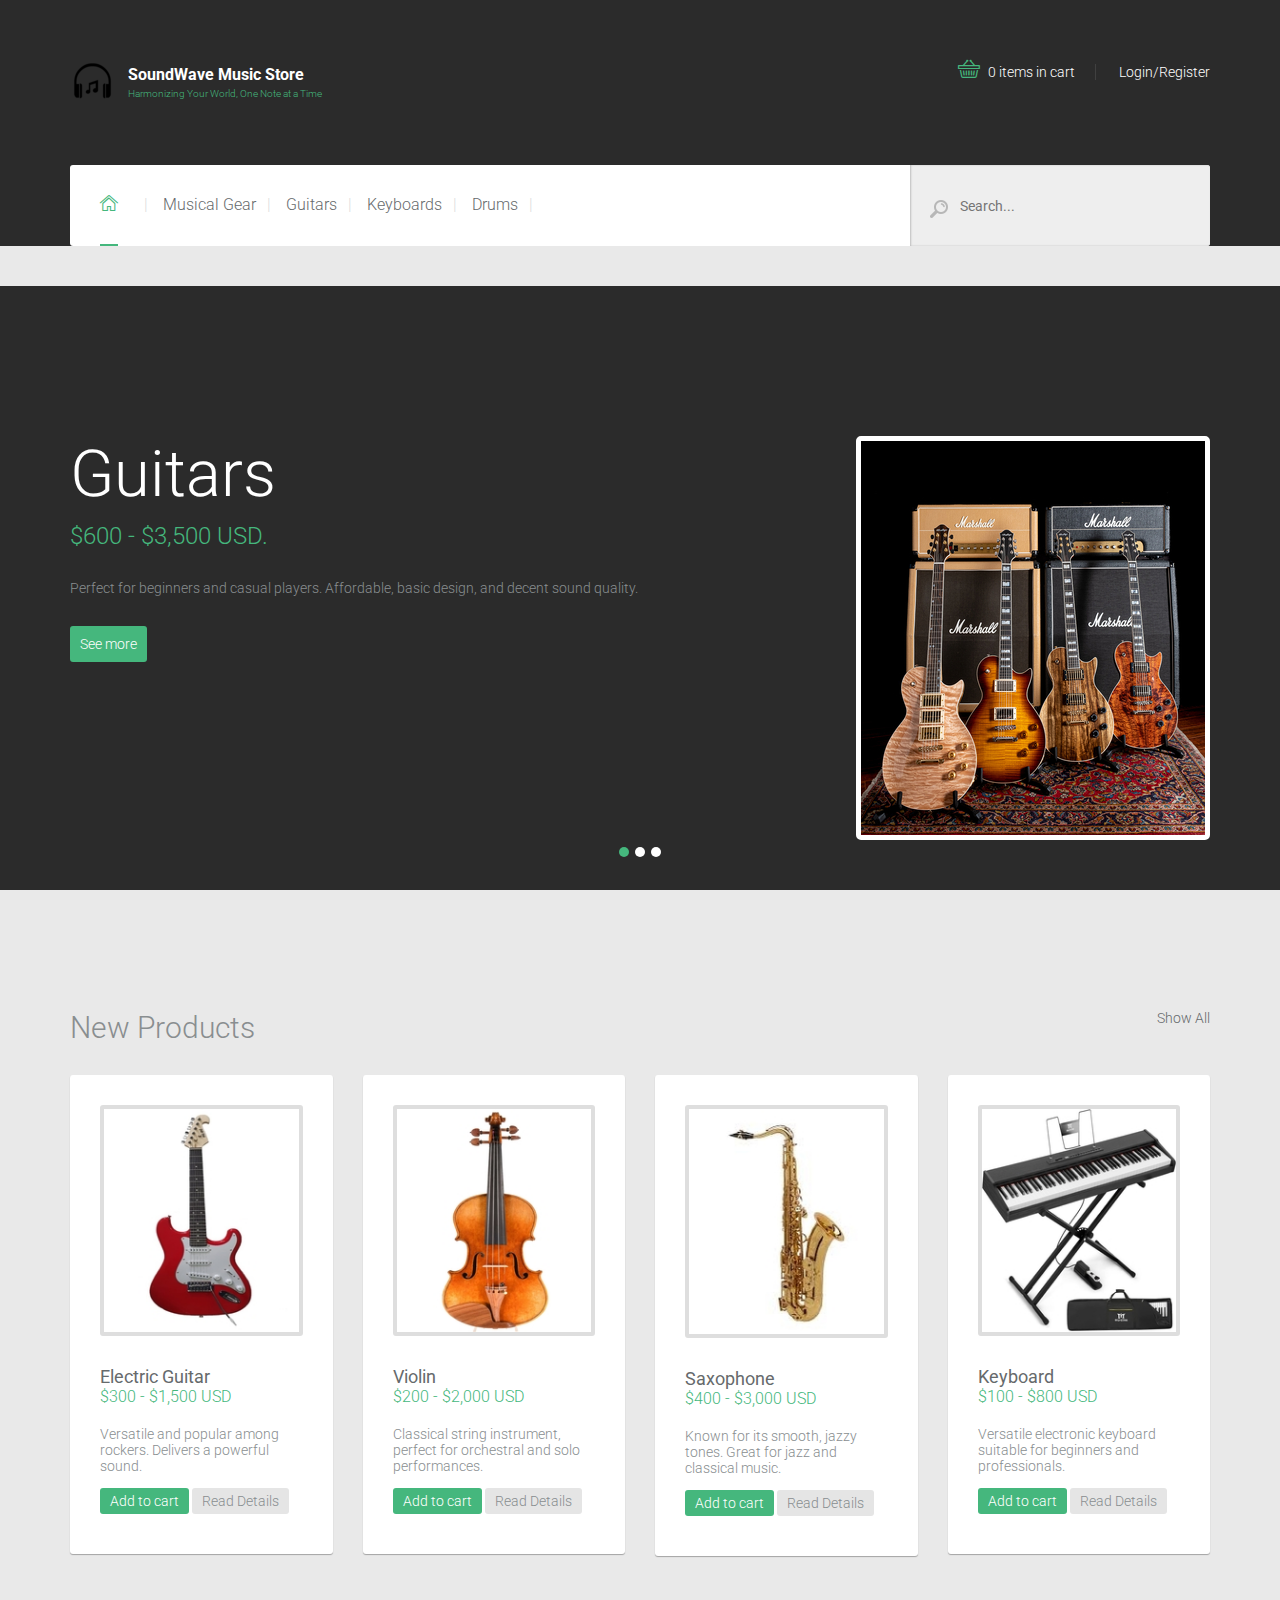
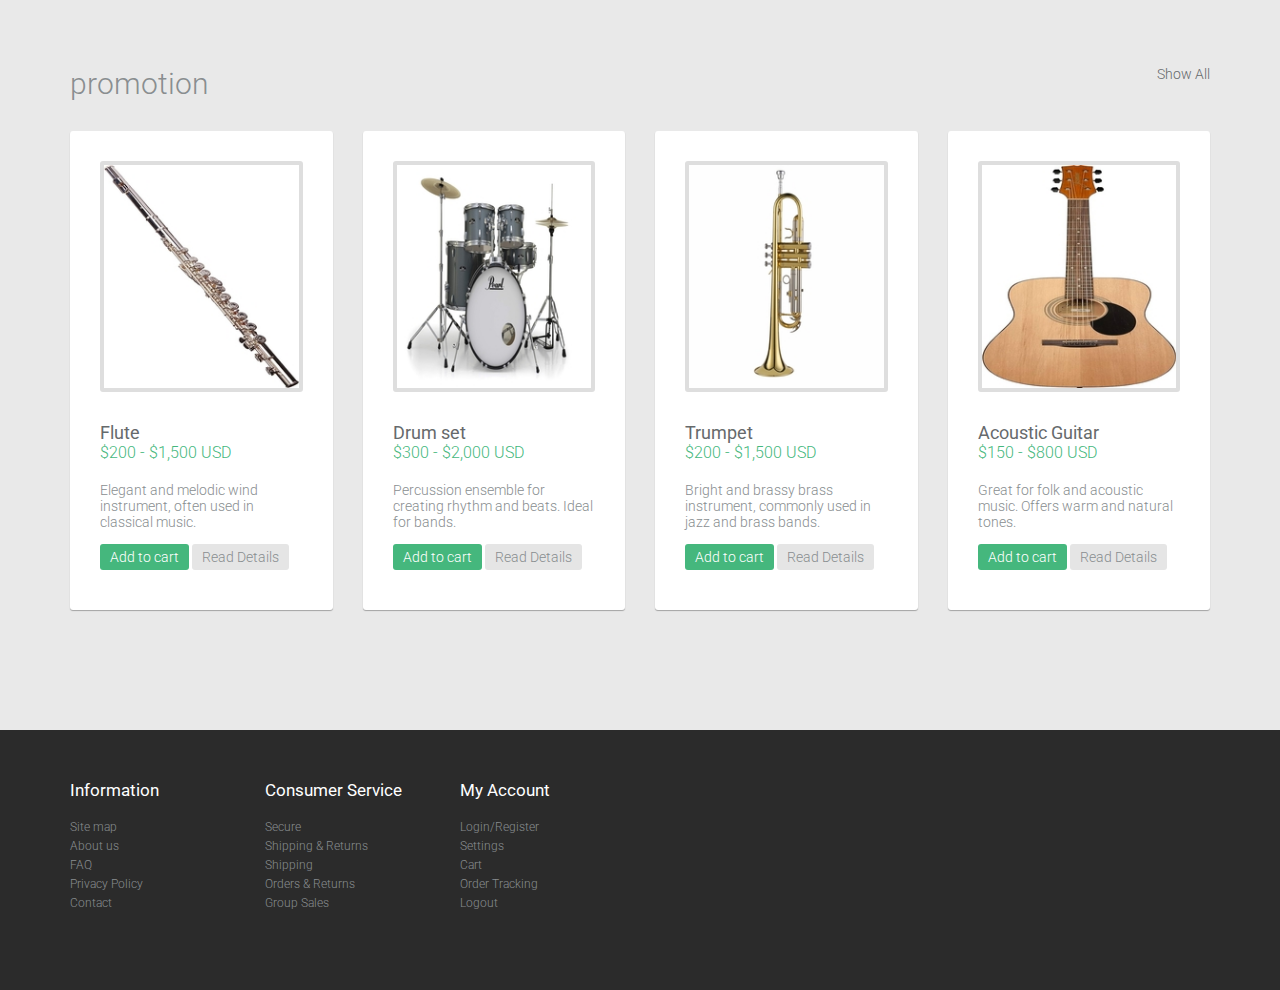
==== index.html @ 0925f3f9 "se agrega el proyecto de la universidad" ====
<!DOCTYPE html>
<html lang="en">
	<head>
		<meta charset="UTF-8">
		<meta http-equiv="X-UA-Compatible" content="IE=edge">
		<meta name="viewport" content="width=device-width, initial-scale=1.0,maximum-scale=1">
		
		<title>SoundWave Music Store | Home</title>

		<!-- Loading third party fonts -->
		<link href="http://fonts.googleapis.com/css?family=Roboto:100,300,400,700|" rel="stylesheet" type="text/css">
		<link href="fonts/font-awesome.min.css" rel="stylesheet" type="text/css">
		<link href="fonts/lineo-icon/style.css" rel="stylesheet" type="text/css">

		<!-- Loading main css file -->
		<link rel="stylesheet" href="style.css">
		
		<!--[if lt IE 9]>
		<script src="js/ie-support/html5.js"></script>
		<script src="js/ie-support/respond.js"></script>
		<![endif]-->

	</head>


	<body class="slider-collapse">
		
		<div id="site-content">
			<div class="site-header">
				<div class="container">
					<a href="index.html" id="branding">
						<img src="images/logo.png" alt="" class="logo">
						<div class="logo-text">
							<h1 class="site-title">SoundWave Music Store</h1>
							<small class="site-description">Harmonizing Your World, One Note at a Time</small>
						</div>
					</a> <!-- #branding -->

					<div class="right-section pull-right">
						<a href="cart.html" class="cart"><i class="icon-cart"></i> 0 items in cart</a>
						<a href="#" class="login-button">Login/Register</a>
					</div> <!-- .right-section -->

					<div class="main-navigation">
						<button class="toggle-menu"><i class="fa fa-bars"></i></button>
						<ul class="menu">
							<li class="menu-item home current-menu-item"><a href="index.html"><i class="icon-home"></i></a></li>
							<li class="menu-item"><a href="Musical_Gear.html">Musical Gear</a></li>
							<li class="menu-item"><a href="Guitars.html">Guitars</a></li>
							<li class="menu-item"><a href="Keyboards.html">Keyboards</a></li>
							<li class="menu-item"><a href="Drum.html">Drums</a></li>

						</ul> <!-- .menu -->
						<div class="search-form">
							<label><img src="images/icon-search.png"></label>
							<input type="text" placeholder="Search...">
						</div> <!-- .search-form -->

						<div class="mobile-navigation"></div> <!-- .mobile-navigation -->
					</div> <!-- .main-navigation -->
				</div> <!-- .container -->
			</div> <!-- .site-header -->

			<div class="home-slider">
				<ul class="slides">
					<li data-bg-image="dummy/slide-1.jpg">
						<div class="container">
							<div class="slide-content">
								<h2 class="slide-title">Guitars</h2>
								<small class="slide-subtitle">$600 - $3,500 USD.</small>
								
								<p>Perfect for beginners and casual players. Affordable, basic design, and decent sound quality.</p>
								
								<a href="Guitars.html" class="button">See more</a>
							</div>

							<img src="dummy/game-cover-1.jpg" class="slide-image">
						</div>
					</li>
					<li data-bg-image="dummy/slide-2.jpg">
						<div class="container">
							<div class="slide-content">
								<h2 class="slide-title">Keyboards / Pianos</h2>
								<small class="slide-subtitle">$450 - $3,500 USD.</small>
								
								<p>Space-efficient upright piano with a traditional, rich sound. Suitable for smaller spaces and ideal for both practice and performance.</p>
								
								<a href="Keyboards.html" class="button">See more</a>
							</div>

							<img src="dummy/game-cover-2.jpg" class="slide-image">
						</div>
					</li>
					<li data-bg-image="dummy/slide-3.jpg">
						<div class="container">
							<div class="slide-content">
								<h2 class="slide-title">Drums</h2>
								<small class="slide-subtitle">$450 - $6,000 USD.</small>
								
								<p>An entry-level drum kit designed for new drummers. It includes essential components for learning and practicing, making it an affordable choice for beginners.</p>
								
								<a href="Drum.html" class="button">See more</a>
							</div>

							<img src="dummy/game-cover-3.jpg" class="slide-image">
						</div>
					</li>
				</ul> <!-- .slides -->
			</div> 
			<!-- .home-slider -->

			<main class="main-content">
				<div class="container">
					<div class="page">
						<section>
							<header>
								<h2 class="section-title">New Products</h2>
								<a href="#" class="all">Show All</a>
							</header>

							<div class="product-list">
								<div class="product">
									<div class="inner-product">
										<div class="figure-image">
											<a href=""><img src="dummy/game-1.jpg" alt="Game 1"></a>
										</div>
										<h3 class="product-title"><a href="#">Electric Guitar</a></h3>
										<small class="price">$300 - $1,500 USD</small>
										<p>Versatile and popular among rockers. Delivers a powerful sound.</p>
										<a href="cart.html" class="button">Add to cart</a>
										<a href="#" class="button muted">Read Details</a>
									</div>
								</div> <!-- .product -->

								<div class="product">
									<div class="inner-product">
										<div class="figure-image">
											<a href=""><img src="dummy/game-2.jpg" alt="Game 2"></a>
										</div>
										<h3 class="product-title"><a href="#">Violin</a></h3>
										<small class="price">$200 - $2,000 USD</small>
										<p>Classical string instrument, perfect for orchestral and solo performances.</p>
										<a href="cart.html" class="button">Add to cart</a>
										<a href="#" class="button muted">Read Details</a>
									</div>
								</div> <!-- .product -->

								<div class="product">
									<div class="inner-product">
										<div class="figure-image">
											<a href=""><img src="dummy/game-3.jpg" alt="Game 3"></a>
										</div>
										<h3 class="product-title"><a href="#">Saxophone</a></h3>
										<small class="price">$400 - $3,000 USD</small>
										<p>Known for its smooth, jazzy tones. Great for jazz and classical music.</p>
										<a href="cart.html" class="button">Add to cart</a>
										<a href="#" class="button muted">Read Details</a>
									</div>
								</div> <!-- .product -->

								<div class="product">
									<div class="inner-product">
										<div class="figure-image">
											<a href=""><img src="dummy/game-4.jpg" alt="Game 4"></a>
										</div>
										<h3 class="product-title"><a href="#">Keyboard</a></h3>
										<small class="price">$100 - $800 USD</small>
										<p>Versatile electronic keyboard suitable for beginners and professionals.</p>
										<a href="cart.html" class="button">Add to cart</a>
										<a href="#" class="button muted">Read Details</a>
									</div>
								</div> <!-- .product -->

							</div> <!-- .product-list -->

						</section>

						<section>
							<header>
								<h2 class="section-title">promotion</h2>
								<a href="#" class="all">Show All</a>
							</header>

							<div class="product-list">
								
								<div class="product">
									<div class="inner-product">
										<div class="figure-image">
											<a href=""><img src="dummy/game-5.jpg" alt="Game 1"></a>
										</div>
										<h3 class="product-title"><a href="#">Flute</a></h3>
										<small class="price">$200 - $1,500 USD</small>
										<p>Elegant and melodic wind instrument, often used in classical music.</p>
										<a href="cart.html" class="button">Add to cart</a>
										<a href="#" class="button muted">Read Details</a>
									</div>
								</div> <!-- .product -->
								
								
								<div class="product">
									<div class="inner-product">
										<div class="figure-image">
											<a href=""><img src="dummy/game-6.jpg" alt="Game 2"></a>
										</div>
										<h3 class="product-title"><a href="#">Drum set</a></h3>
										<small class="price">$300 - $2,000 USD</small>
										<p>Percussion ensemble for creating rhythm and beats. Ideal for bands.</p>
										<a href="cart.html" class="button">Add to cart</a>
										<a href="#" class="button muted">Read Details</a>
									</div>
								</div> <!-- .product -->
								
								
								<div class="product">
									<div class="inner-product">
										<div class="figure-image">
											<a href=""><img src="dummy/game-7.jpg" alt="Game 3"></a>
										</div>
										<h3 class="product-title"><a href="#">Trumpet</a></h3>
										<small class="price">$200 - $1,500 USD</small>
										<p>Bright and brassy brass instrument, commonly used in jazz and brass bands.</p>
										<a href="cart.html" class="button">Add to cart</a>
										<a href="#" class="button muted">Read Details</a>
									</div>
								</div> <!-- .product -->
								
								
								<div class="product">
									<div class="inner-product">
										<div class="figure-image">
											<a href=""><img src="dummy/game-8.jpg" alt="Game 4"></a>
										</div>
										<h3 class="product-title"><a href="#">Acoustic Guitar</a></h3>
										<small class="price">$150 - $800 USD</small>
										<p>Great for folk and acoustic music. Offers warm and natural tones.</p>
										<a href="cart.html" class="button">Add to cart</a>
										<a href="#" class="button muted">Read Details</a>
									</div>
								</div> <!-- .product -->
								
							</div> <!-- .product-list -->

						</section>
					</div>
				</div> <!-- .container -->
			</main> <!-- .main-content -->

			<div class="site-footer">
				<div class="container">
					<div class="row">
						<div class="col-md-2">
							<div class="widget">
								<h3 class="widget-title">Information</h3>
								<ul class="no-bullet">
									<li><a href="#">Site map</a></li>
									<li><a href="#">About us</a></li>
									<li><a href="#">FAQ</a></li>
									<li><a href="#">Privacy Policy</a></li>
									<li><a href="#">Contact</a></li>
								</ul>
							</div> <!-- .widget -->
						</div> <!-- column -->
						<div class="col-md-2">
							<div class="widget">
								<h3 class="widget-title">Consumer Service</h3>
								<ul class="no-bullet">
									<li><a href="#">Secure</a></li>
									<li><a href="#">Shipping &amp; Returns</a></li>
									<li><a href="#">Shipping</a></li>
									<li><a href="#">Orders &amp; Returns</a></li>
									<li><a href="#">Group Sales</a></li>
								</ul>
							</div> <!-- .widget -->
						</div> <!-- column -->
						<div class="col-md-2">
							<div class="widget">
								<h3 class="widget-title">My Account</h3>
								<ul class="no-bullet">
									<li><a href="#">Login/Register</a></li>
									<li><a href="#">Settings</a></li>
									<li><a href="#">Cart</a></li>
									<li><a href="#">Order Tracking</a></li>
									<li><a href="#">Logout</a></li>
								</ul>
							</div> <!-- .widget -->
						</div> <!-- column -->
					</div><!-- .row -->


		<div class="overlay"></div>

		<div class="auth-popup popup">
			<a href="#" class="close"><i class="fa fa-times"></i></a>
			<div class="row">
				<div class="col-md-6">
					<h2 class="section-title">Login</h2>
					<form action="#">
						<input type="text" placeholder="Username...">
						<input type="password" placeholder="Password...">
						<input type="submit" value="Login">
					</form>
				</div> <!-- .column -->
				<div class="col-md-6">
					<h2 class="section-title">Create an account</h2>
					<form action="#">
						<input type="text" placeholder="Username...">
						<input type="text" placeholder="Email address...">
						<input type="submit" value="register">
					</form>
				</div> <!-- .column -->
			</div> <!-- .row -->
		</div> <!-- .auth-popup -->

		<script src="js/jquery-1.11.1.min.js"></script>
		<script src="js/plugins.js"></script>
		<script src="js/app.js"></script>
		
	</body>

</html>
---- fonts/lineo-icon/style.css ----
@font-face {
	font-family: 'icomoon';
	src:url('fonts/icomoon.eot?-vfo8zz');
	src:url('fonts/icomoon.eot?#iefix-vfo8zz') format('embedded-opentype'),
		url('fonts/icomoon.woff?-vfo8zz') format('woff'),
		url('fonts/icomoon.ttf?-vfo8zz') format('truetype'),
		url('fonts/icomoon.svg?-vfo8zz#icomoon') format('svg');
	font-weight: normal;
	font-style: normal;
}

[class^="icon-"], [class*=" icon-"] {
	font-family: 'icomoon';
	speak: none;
	font-style: normal;
	font-weight: normal;
	font-variant: normal;
	text-transform: none;
	line-height: 1;

	/* Better Font Rendering =========== */
	-webkit-font-smoothing: antialiased;
	-moz-osx-font-smoothing: grayscale;
}

.icon-sunshine:before {
	content: "\e65b";
}
.icon-man-globe:before {
	content: "\e67a";
}
.icon-pool:before {
	content: "\e68d";
}
.icon-trailer:before {
	content: "\e692";
}
.icon-man-time:before {
	content: "\e696";
}
.icon-knight:before {
	content: "\e697";
}
.icon-ice-cream:before {
	content: "\e698";
}
.icon-lemon-glass-2:before {
	content: "\e699";
}
.icon-kite:before {
	content: "\e69a";
}
.icon-maze:before {
	content: "\e69c";
}
.icon-search-building:before {
	content: "\e69d";
}
.icon-light-bulb:before {
	content: "\e69e";
}
.icon-lounge-chair:before {
	content: "\e69f";
}
.icon-handshake:before {
	content: "\e6a0";
}
.icon-fish:before {
	content: "\e6a2";
}
.icon-document-check:before {
	content: "\e6a3";
}
.icon-washing-machine:before {
	content: "\e6a4";
}
.icon-shopping-bags:before {
	content: "\e6a5";
}
.icon-luggage:before {
	content: "\e6a6";
}
.icon-mobile-check:before {
	content: "\e6a7";
}
.icon-man-expand:before {
	content: "\e6a8";
}
.icon-wifi:before {
	content: "\e6a9";
}
.icon-towel:before {
	content: "\e6aa";
}
.icon-desert:before {
	content: "\e6ab";
}
.icon-target:before {
	content: "\e6ac";
}
.icon-bar-chart-up:before {
	content: "\e6af";
}
.icon-sofa:before {
	content: "\e6b0";
}
.icon-morning-flight:before {
	content: "\e6b1";
}
.icon-bar-chart-down:before {
	content: "\e6b2";
}
.icon-man-circle:before {
	content: "\e6b3";
}
.icon-24-hours:before {
	content: "\e6b4";
}
.icon-phone:before {
	content: "\e6b5";
}
.icon-glasses:before {
	content: "\e6b6";
}
.icon-ideas:before {
	content: "\e6b7";
}
.icon-driving-sun:before {
	content: "\e6ba";
}
.icon-mind-gears:before {
	content: "\e6bb";
}
.icon-cart-trolley:before {
	content: "\e6bc";
}
.icon-cup-sun:before {
	content: "\e6bd";
}
.icon-globe:before {
	content: "\e6be";
}
.icon-sun:before {
	content: "\e6bf";
}
.icon-mind-idea:before {
	content: "\e6c0";
}
.icon-map:before {
	content: "\e6c1";
}
.icon-mind-question:before {
	content: "\e6c2";
}
.icon-mini-fan:before {
	content: "\e6c3";
}
.icon-man-structure:before {
	content: "\e6c4";
}
.icon-server-pencil:before {
	content: "\e6c5";
}
.icon-post-card:before {
	content: "\e6c6";
}
.icon-server-search:before {
	content: "\e6c7";
}
.icon-ball:before {
	content: "\e6c8";
}
.icon-peoples:before {
	content: "\e6c9";
}
.icon-team:before {
	content: "\e6ca";
}
.icon-server-add:before {
	content: "\e6cb";
}
.icon-duck:before {
	content: "\e6cc";
}
.icon-server-lock:before {
	content: "\e6cd";
}
.icon-minibus:before {
	content: "\e6ce";
}
.icon-pie-chart-screen:before {
	content: "\e6cf";
}
.icon-graph-up-screen:before {
	content: "\e6d0";
}
.icon-expand:before {
	content: "\e6d1";
}
.icon-tend:before {
	content: "\e6d2";
}
.icon-shrink:before {
	content: "\e6d3";
}
.icon-man-chart:before {
	content: "\e6d4";
}
.icon-arrow-target:before {
	content: "\e6d6";
}
.icon-hat:before {
	content: "\e6d7";
}
.icon-signal-tower:before {
	content: "\e6d8";
}
.icon-bag:before {
	content: "\e6d9";
}
.icon-download:before {
	content: "\e6da";
}
.icon-document-person:before {
	content: "\e6db";
}
.icon-upload:before {
	content: "\e6dc";
}
.icon-pyramid:before {
	content: "\e6dd";
}
.icon-sandal:before {
	content: "\e6de";
}
.icon-lock:before {
	content: "\e6df";
}
.icon-starfish:before {
	content: "\e6e0";
}
.icon-search-people:before {
	content: "\e6e1";
}
.icon-mini-island:before {
	content: "\e6e2";
}
.icon-strategy:before {
	content: "\e6e3";
}
.icon-unlock:before {
	content: "\e6e4";
}
.icon-flower:before {
	content: "\e6e5";
}
.icon-key:before {
	content: "\e6e6";
}
.icon-man-idea:before {
	content: "\e6e7";
}
.icon-clipboard-check:before {
	content: "\e6e8";
}
.icon-boat:before {
	content: "\e6e9";
}
.icon-customer-service:before {
	content: "\e6ea";
}
.icon-clamp:before {
	content: "\e6eb";
}
.icon-coconut-drink:before {
	content: "\e6ec";
}
.icon-glyph-246:before {
	content: "\e6ed";
}
.icon-anchor:before {
	content: "\e6ee";
}
.icon-box-search:before {
	content: "\e6ef";
}
.icon-box-time:before {
	content: "\e6f0";
}
.icon-boat-2:before {
	content: "\e6f1";
}
.icon-box-check:before {
	content: "\e6f2";
}
.icon-jetsky:before {
	content: "\e6f3";
}
.icon-recycle:before {
	content: "\e6f5";
}
.icon-broken-glass:before {
	content: "\e6f6";
}
.icon-shuttlecock:before {
	content: "\e6f7";
}
.icon-flight-calendar:before {
	content: "\e6f8";
}
.icon-flight-tickets:before {
	content: "\e6fa";
}
.icon-map-alt:before {
	content: "\e6fb";
}
.icon-crab:before {
	content: "\e6fc";
}
.icon-box-trolley:before {
	content: "\e6fd";
}
.icon-airboat:before {
	content: "\e6fe";
}
.icon-box:before {
	content: "\e6ff";
}
.icon-pant:before {
	content: "\e700";
}
.icon-send-receive:before {
	content: "\e702";
}
.icon-bikini:before {
	content: "\e703";
}
.icon-glyph-270:before {
	content: "\e704";
}
.icon-credit-card-lock:before {
	content: "\e600";
}
.icon-money-debit:before {
	content: "\e601";
}
.icon-like:before {
	content: "\e602";
}
.icon-credit-card-hand:before {
	content: "\e603";
}
.icon-beer:before {
	content: "\e604";
}
.icon-cake:before {
	content: "\e605";
}
.icon-iron:before {
	content: "\e606";
}
.icon-heartbeat:before {
	content: "\e607";
}
.icon-home:before {
	content: "\e608";
}
.icon-camera:before {
	content: "\e609";
}
.icon-camera-2:before {
	content: "\e60a";
}
.icon-qrcode:before {
	content: "\e60b";
}
.icon-cash-machine:before {
	content: "\e60c";
}
.icon-cards:before {
	content: "\e60d";
}
.icon-bell:before {
	content: "\e60e";
}
.icon-chair:before {
	content: "\e60f";
}
.icon-cup:before {
	content: "\e610";
}
.icon-heart-happy:before {
	content: "\e611";
}
.icon-flag:before {
	content: "\e612";
}
.icon-toaster:before {
	content: "\e613";
}
.icon-heart-sad:before {
	content: "\e614";
}
.icon-money-mind:before {
	content: "\e615";
}
.icon-cart:before {
	content: "\e616";
}
.icon-camera-3:before {
	content: "\e617";
}
.icon-dog:before {
	content: "\e618";
}
.icon-eggs:before {
	content: "\e619";
}
.icon-lemon-glass:before {
	content: "\e61a";
}
.icon-hour-glass:before {
	content: "\e61b";
}
.icon-tree-diagram:before {
	content: "\e61c";
}
.icon-hammer:before {
	content: "\e61d";
}
.icon-umbrella:before {
	content: "\e61e";
}
.icon-camcoder:before {
	content: "\e61f";
}
.icon-weigher:before {
	content: "\e620";
}
.icon-kettle:before {
	content: "\e621";
}
.icon-data-search:before {
	content: "\e622";
}
.icon-key-card:before {
	content: "\e623";
}
.icon-badge:before {
	content: "\e624";
}
.icon-hot-coffe:before {
	content: "\e625";
}
.icon-nurse:before {
	content: "\e626";
}
.icon-heart:before {
	content: "\e627";
}
.icon-diamond:before {
	content: "\e628";
}
.icon-taxi:before {
	content: "\e629";
}
.icon-heart-plus:before {
	content: "\e62a";
}
.icon-cart-button:before {
	content: "\e62b";
}
.icon-bear:before {
	content: "\e62c";
}
.icon-teapot:before {
	content: "\e62d";
}
.icon-hot-tea:before {
	content: "\e62e";
}
.icon-mail-send:before {
	content: "\e62f";
}
.icon-rx:before {
	content: "\e630";
}
.icon-polaroid:before {
	content: "\e631";
}
.icon-fan:before {
	content: "\e632";
}
.icon-stopwatch:before {
	content: "\e633";
}
.icon-heart-minus:before {
	content: "\e634";
}
.icon-walkman:before {
	content: "\e635";
}
.icon-piggybank:before {
	content: "\e636";
}
.icon-binocular:before {
	content: "\e637";
}
.icon-hotel:before {
	content: "\e638";
}
.icon-cup-2:before {
	content: "\e639";
}
.icon-bacon:before {
	content: "\e63a";
}
.icon-buffalo:before {
	content: "\e63b";
}
.icon-money-man:before {
	content: "\e63c";
}
.icon-film-roll:before {
	content: "\e63d";
}
.icon-pie-chart:before {
	content: "\e63e";
}
.icon-sale-tag:before {
	content: "\e63f";
}
.icon-plane:before {
	content: "\e640";
}
.icon-folder-plus:before {
	content: "\e641";
}
.icon-glass:before {
	content: "\e642";
}
.icon-chocolate:before {
	content: "\e643";
}
.icon-plus:before {
	content: "\e644";
}
.icon-thunder:before {
	content: "\e645";
}
.icon-speaker:before {
	content: "\e646";
}
.icon-graph-raise:before {
	content: "\e647";
}
.icon-gold:before {
	content: "\e648";
}
.icon-mic:before {
	content: "\e649";
}
.icon-price-tag:before {
	content: "\e64a";
}
.icon-food-serve:before {
	content: "\e64b";
}
.icon-wine-glass:before {
	content: "\e64c";
}
.icon-cupcake:before {
	content: "\e64d";
}
.icon-ribbon:before {
	content: "\e64e";
}
.icon-folder-minus:before {
	content: "\e64f";
}
.icon-open-label:before {
	content: "\e650";
}
.icon-film-strip:before {
	content: "\e651";
}
.icon-graph-decline:before {
	content: "\e652";
}
.icon-folder:before {
	content: "\e653";
}
.icon-calculator:before {
	content: "\e654";
}
.icon-park-sign:before {
	content: "\e655";
}
.icon-glass-2:before {
	content: "\e656";
}
.icon-phone-24:before {
	content: "\e657";
}
.icon-wheat:before {
	content: "\e658";
}
.icon-mute:before {
	content: "\e659";
}
.icon-glass-3:before {
	content: "\e65a";
}
.icon-cassete:before {
	content: "\e65c";
}
.icon-window:before {
	content: "\e65d";
}
.icon-money:before {
	content: "\e65e";
}
.icon-chef-hat:before {
	content: "\e65f";
}
.icon-drawer:before {
	content: "\e660";
}
.icon-oil-bottle:before {
	content: "\e661";
}
.icon-pill-ban:before {
	content: "\e662";
}
.icon-money-2:before {
	content: "\e663";
}
.icon-cpu:before {
	content: "\e664";
}
.icon-blog:before {
	content: "\e665";
}
.icon-wallet:before {
	content: "\e666";
}
.icon-fridge:before {
	content: "\e667";
}
.icon-money-phone:before {
	content: "\e668";
}
.icon-bank:before {
	content: "\e669";
}
.icon-watermelon:before {
	content: "\e66a";
}
.icon-ice-bucket:before {
	content: "\e66b";
}
.icon-bandage:before {
	content: "\e66c";
}
.icon-hanger:before {
	content: "\e66d";
}
.icon-leaf:before {
	content: "\e66e";
}
.icon-car:before {
	content: "\e66f";
}
.icon-money-globe:before {
	content: "\e670";
}
.icon-alarm:before {
	content: "\e671";
}
.icon-wine-glass-2:before {
	content: "\e672";
}
.icon-plant:before {
	content: "\e673";
}
.icon-projector-screen:before {
	content: "\e674";
}
.icon-chocolate-bar:before {
	content: "\e675";
}
.icon-phone-raise:before {
	content: "\e676";
}
.icon-compass:before {
	content: "\e677";
}
.icon-money-shield:before {
	content: "\e678";
}
.icon-headphone:before {
	content: "\e679";
}
.icon-gear:before {
	content: "\e67b";
}
.icon-luggage-trolley:before {
	content: "\e67c";
}
.icon-safes:before {
	content: "\e67d";
}
.icon-phone-call:before {
	content: "\e67e";
}
.icon-teapot-2:before {
	content: "\e67f";
}
.icon-honey-jar:before {
	content: "\e680";
}
.icon-clipboard:before {
	content: "\e681";
}
.icon-phone-plus:before {
	content: "\e682";
}
.icon-money-document:before {
	content: "\e683";
}
.icon-zoom-in:before {
	content: "\e684";
}
.icon-cut:before {
	content: "\e685";
}
.icon-debit-machine:before {
	content: "\e686";
}
.icon-shirt:before {
	content: "\e687";
}
.icon-bell-2:before {
	content: "\e688";
}
.icon-bowl:before {
	content: "\e689";
}
.icon-webcam:before {
	content: "\e68a";
}
.icon-wine:before {
	content: "\e68b";
}
.icon-water-drops:before {
	content: "\e68c";
}
.icon-abacus:before {
	content: "\e68e";
}
.icon-cheque:before {
	content: "\e68f";
}
.icon-elevator:before {
	content: "\e690";
}
.icon-glass-4:before {
	content: "\e691";
}
.icon-plane-globe:before {
	content: "\e693";
}
.icon-cheese:before {
	content: "\e694";
}
.icon-zoom-out:before {
	content: "\e695";
}
---- style.css ----
/*!
 * Project_Name: Themezy Ecommerce Video Game website template
 * Author: Themezy
 * Email: info@themezy.com
 * URL: http://themezy.com
 */
/*=========================================== 
 * Importing CSS Libraries
 *===========================================*/
article,
aside,
details,
figcaption,
figure,
footer,
header,
hgroup,
nav,
section,
summary {
  display: block;
}

audio,
canvas,
video {
  display: inline-block;
}

audio:not([controls]) {
  display: none;
  height: 0;
}

[hidden], template {
  display: none;
}

html {
  background: #fff;
  color: #000;
  -webkit-text-size-adjust: 100%;
  -ms-text-size-adjust: 100%;
}

html,
button,
input,
select,
textarea {
  font-family: sans-serif;
}

body {
  margin: 0;
}

a {
  background: transparent;
}
a:focus {
  outline: thin dotted;
}
a:hover, a:active {
  outline: 0;
}

h1 {
  font-size: 2em;
  margin: 0.67em 0;
}

h2 {
  font-size: 1.5em;
  margin: 0.83em 0;
}

h3 {
  font-size: 1.17em;
  margin: 1em 0;
}

h4 {
  font-size: 1em;
  margin: 1.33em 0;
}

h5 {
  font-size: 0.83em;
  margin: 1.67em 0;
}

h6 {
  font-size: 0.75em;
  margin: 2.33em 0;
}

abbr[title] {
  border-bottom: 1px dotted;
}

b,
strong {
  font-weight: bold;
}

dfn {
  font-style: italic;
}

mark {
  background: #ff0;
  color: #000;
}

code,
kbd,
pre,
samp {
  font-family: monospace, serif;
  font-size: 1em;
}

pre {
  white-space: pre;
  white-space: pre-wrap;
  word-wrap: break-word;
}

q {
  quotes: "\201C" "\201D" "\2018" "\2019";
}

q:before,
q:after {
  content: '';
  content: none;
}

small {
  font-size: 80%;
}

sub,
sup {
  font-size: 75%;
  line-height: 0;
  position: relative;
  vertical-align: baseline;
}

sup {
  top: -0.5em;
}

sub {
  bottom: -0.25em;
}

img {
  border: 0;
}

svg:not(:root) {
  overflow: hidden;
}

figure {
  margin: 0;
}

fieldset {
  border: 1px solid #c0c0c0;
  margin: 0 2px;
  padding: 0.35em 0.625em 0.75em;
}

legend {
  border: 0;
  padding: 0;
  white-space: normal;
}

button,
input,
select,
textarea {
  font-family: inherit;
  font-size: 100%;
  margin: 0;
  vertical-align: baseline;
}

button,
input {
  line-height: normal;
}

button,
select {
  text-transform: none;
}

button,
html input[type="button"],
input[type="reset"],
input[type="submit"] {
  -webkit-appearance: button;
  cursor: pointer;
}

button[disabled],
input[disabled] {
  cursor: default;
}

input[type="checkbox"],
input[type="radio"] {
  -moz-box-sizing: border-box;
       box-sizing: border-box;
  padding: 0;
}

input[type="search"] {
  -webkit-appearance: textfield;
  -moz-box-sizing: content-box;
  box-sizing: content-box;
}

input[type="search"]::-webkit-search-cancel-button,
input[type="search"]::-webkit-search-decoration {
  -webkit-appearance: none;
}

button::-moz-focus-inner, input::-moz-focus-inner {
  border: 0;
  padding: 0;
}

textarea {
  overflow: auto;
  vertical-align: top;
}

table {
  border-collapse: collapse;
  border-spacing: 0;
}

*, *:before, *:after {
  -moz-box-sizing: border-box;
       box-sizing: border-box;
}

/*
 * Global Styles
 */
body {
  background-color: #e9e9e9;
  color: #898e90;
  font-family: "Roboto", "Open Sans", sans-serif;
  font-size: 14px;
  font-weight: 300;
  line-height: normal;
}

h1, h2, h3, h4, h5, h6 {
  font-weight: 700;
  margin: 0 0 20px;
}

hr {
  border: none;
  border-bottom: 1px solid #777;
}

ul, ol {
  margin: 0;
  padding-left: 0;
}

a {
  text-decoration: none;
  color: #45b77d;
}

address {
  font-style: normal;
}

p {
  margin-top: 0;
}

form input, form textarea, form select {
  outline: none;
  border: 1px solid #424242;
  background-color: transparent;
  padding: 10px;
  border-radius: 3px;
}
form select {
  -webkit-appearance: none;
  -moz-appearance: none;
  appearance: none;
}
form textarea {
  resize: vertical;
}

/*
 * Reusable Components Style
 */
.button, form input[type="submit"], form button, form input[type="reset"] {
  border: none;
  background: #45b77d;
  color: white;
  display: inline-block;
  padding: 10px;
  border-radius: 3px;
  -webkit-transition: .3s ease;
          transition: .3s ease;
}
.button.muted, form input.muted[type="submit"], form button.muted, form input.muted[type="reset"] {
  background-color: #e5e5e5;
  color: #898e90;
}
.button.muted:hover, form input.muted[type="submit"]:hover, form button.muted:hover, form input.muted[type="reset"]:hover, .button.muted:focus, form input.muted[type="submit"]:focus, form button.muted:focus, form input.muted[type="reset"]:focus {
  background-color: #cccccc;
}
.button:hover, form input[type="submit"]:hover, form button:hover, form input[type="reset"]:hover, .button:focus, form input[type="submit"]:focus, form button:focus, form input[type="reset"]:focus {
  background-color: #69c697;
}

.no-bullet {
  list-style-type: none;
}
.no-bullet li {
  margin-bottom: 5px;
}

.social-links a {
  display: inline-block;
}
.social-links strong {
  margin-right: 20px;
}
.social-links.square a {
  width: 32px;
  height: 32px;
  border-radius: 3px;
  background: #a5a5a5;
  color: #2b2b2b;
  text-align: center;
  font-size: 18px;
  font-size: 1.2857142857em;
  line-height: 1.8;
}
.social-links.square .facebook, .social-links.square .twitter, .social-links.square .google-plus, .social-links.square .pinterest {
  color: white;
}
.social-links.square .facebook {
  background-color: #305891;
}
.social-links.square .twitter {
  background-color: #2ca8d2;
}
.social-links.square .google-plus {
  background-color: #d95232;
}
.social-links.square .pinterest {
  background-color: #cb2028;
}

.overlay {
  position: fixed;
  top: 0;
  left: 0;
  width: 100%;
  height: 100%;
  background: rgba(0, 0, 0, 0.5);
  z-index: 99999;
  display: none;
}

.popup {
  position: absolute;
  top: 0;
  visibility: hidden;
  opacity: 0;
  z-index: -1;
  width: 60%;
  background: white;
  border-radius: 3px;
  left: 0;
  right: 0;
  margin: 20% auto;
  padding: 30px;
  -webkit-transition: .3s ease;
          transition: .3s ease;
  -webkit-transform: translateY(-100px);
      -ms-transform: translateY(-100px);
          transform: translateY(-100px);
}
@media screen and (max-width: 640px) {
  .popup {
    width: 80%;
  }
}
@media screen and (max-width: 480px) {
  .popup {
    width: 90%;
  }
}
.popup.active {
  visibility: visible;
  opacity: 1;
  z-index: 999999;
  -webkit-transform: translateY(0);
      -ms-transform: translateY(0);
          transform: translateY(0);
}
.popup .close {
  width: 32px;
  height: 32px;
  background-color: #ddd;
  border-radius: 50%;
  position: absolute;
  top: -15px;
  right: -15px;
  color: #898e90;
  font-size: 18px;
  font-size: 1.2857142857em;
  text-align: center;
  line-height: 1.6;
}
.popup .section-title {
  font-size: 30px;
  font-size: 2.1428571429em;
  font-weight: 300;
}
.popup .col-md-6:first-child {
  border-right: 1px solid #e9e9e9;
}
.popup input {
  margin-bottom: 10px;
  border: 2px solid #ddd;
  display: block;
  width: 100%;
}
.popup input[type="submit"] {
  width: auto;
  float: right;
}

.filter-bar, .pagination-bar {
  *zoom: 1;
  background-color: white;
  border-radius: 3px;
  padding: 20px 30px;
  margin: 30px 0;
  box-shadow: 0 1px 1px rgba(0, 0, 0, 0.3);
}
.filter-bar:after, .pagination-bar:after {
  content: " ";
  clear: both;
  display: block;
  overflow: hidden;
  height: 0;
}
.filter-bar .filter, .pagination-bar .filter {
  float: left;
}
.filter-bar .filter select, .pagination-bar .filter select {
  margin: 0 5px;
  padding: 8px 50px 8px 8px;
  display: inline-block;
  border: none;
  -webkit-appearance: none;
  -moz-appearance: none;
  appearance: none;
  background: #e9e9e9 url(images/select.png) right center no-repeat;
}
.filter-bar .pagination, .pagination-bar .pagination {
  float: right;
}
.filter-bar .pagination a, .filter-bar .pagination span, .pagination-bar .pagination a, .pagination-bar .pagination span {
  text-align: center;
  width: 30px;
  height: 30px;
  line-height: 2;
  border-radius: 3px;
  display: inline-block;
  background-color: #e9e9e9;
  color: #898e90;
}
.filter-bar .pagination a.current, .filter-bar .pagination span.current, .pagination-bar .pagination a.current, .pagination-bar .pagination span.current {
  background-color: #45b77d;
  color: white;
}

.feature {
  background: white;
  box-shadow: 0 1px 1px rgba(0, 0, 0, 0.2);
  border-radius: 3px;
  text-align: center;
  padding: 30px;
  margin-bottom: 30px;
}
.feature .feature-icon {
  font-size: 48px;
  font-size: 3.4285714286em;
  color: #45b77d;
  margin-bottom: 20px;
}
.feature .feature-title {
  color: #45b77d;
  font-size: 30px;
  font-size: 2.1428571429em;
  font-weight: 100;
}

/* IMAGE LIGHTBOX SELECTOR */
#imagelightbox {
  cursor: pointer;
  position: fixed;
  z-index: 10000;
  -ms-touch-action: none;
  touch-action: none;
  /* 50 */
  box-shadow: 0 0 3.125em rgba(0, 0, 0, 0.75);
  /* 50 */
}

/* ACTIVITY INDICATION */
#imagelightbox-loading,
#imagelightbox-loading div {
  border-radius: 50%;
}

#imagelightbox-loading {
  width: 2.5em;
  /* 40 */
  height: 2.5em;
  /* 40 */
  background-color: #444;
  background-color: rgba(0, 0, 0, 0.5);
  position: fixed;
  z-index: 10003;
  top: 50%;
  left: 50%;
  padding: 0.625em;
  /* 10 */
  margin: -1.25em 0 0 -1.25em;
  /* 20 */
  /* 40 */
  box-shadow: 0 0 2.5em rgba(0, 0, 0, 0.75);
  /* 40 */
}

#imagelightbox-loading div {
  width: 1.25em;
  /* 20 */
  height: 1.25em;
  /* 20 */
  background-color: #fff;
  -webkit-animation: imagelightbox-loading .5s ease infinite;
  animation: imagelightbox-loading .5s ease infinite;
}

@-webkit-keyframes imagelightbox-loading {
  from {
    opacity: .5;
    -webkit-transform: scale(0.75);
  }
  50% {
    opacity: 1;
    -webkit-transform: scale(1);
  }
  to {
    opacity: .5;
    -webkit-transform: scale(0.75);
  }
}
@keyframes imagelightbox-loading {
  from {
    opacity: .5;
    -webkit-transform: scale(0.75);
            transform: scale(0.75);
  }
  50% {
    opacity: 1;
    -webkit-transform: scale(1);
            transform: scale(1);
  }
  to {
    opacity: .5;
    -webkit-transform: scale(0.75);
            transform: scale(0.75);
  }
}
/* OVERLAY */
#imagelightbox-overlay {
  background-color: #fff;
  background-color: rgba(255, 255, 255, 0.9);
  position: fixed;
  z-index: 9998;
  top: 0;
  right: 0;
  bottom: 0;
  left: 0;
}

/* "CLOSE" BUTTON */
#imagelightbox-close {
  width: 2.5em;
  /* 40 */
  height: 2.5em;
  /* 40 */
  text-align: left;
  border: none;
  background-color: #666;
  border-radius: 50%;
  position: fixed;
  z-index: 10002;
  top: 2.5em;
  /* 40 */
  right: 2.5em;
  /* 40 */
  -webkit-transition: color .3s ease;
  transition: color .3s ease;
}

#imagelightbox-close:hover,
#imagelightbox-close:focus {
  background-color: #111;
}

#imagelightbox-close:before,
#imagelightbox-close:after {
  width: 2px;
  background-color: #fff;
  content: '';
  position: absolute;
  top: 20%;
  bottom: 20%;
  left: 50%;
  margin-left: -1px;
}

#imagelightbox-close:before {
  -webkit-transform: rotate(45deg);
  -ms-transform: rotate(45deg);
  transform: rotate(45deg);
}

#imagelightbox-close:after {
  -webkit-transform: rotate(-45deg);
  -ms-transform: rotate(-45deg);
  transform: rotate(-45deg);
}

/* CAPTION */
#imagelightbox-caption {
  text-align: center;
  color: #fff;
  background-color: #666;
  position: fixed;
  z-index: 10001;
  left: 0;
  right: 0;
  bottom: 0;
  padding: 0.625em;
  /* 10 */
}

/* NAVIGATION */
#imagelightbox-nav {
  background-color: #444;
  background-color: rgba(0, 0, 0, 0.5);
  border-radius: 20px;
  position: fixed;
  z-index: 10001;
  left: 50%;
  bottom: 3.75em;
  /* 60 */
  padding: 0.313em;
  /* 5 */
  -webkit-transform: translateX(-50%);
  -ms-transform: translateX(-50%);
  transform: translateX(-50%);
}

#imagelightbox-nav button {
  width: 1em;
  /* 20 */
  height: 1em;
  /* 20 */
  background-color: transparent;
  border: 1px solid #fff;
  border-radius: 50%;
  display: inline-block;
  margin: 0 0.313em;
  /* 5 */
}

#imagelightbox-nav button.active {
  background-color: #fff;
}

/* ARROWS */
.imagelightbox-arrow {
  width: 3.75em;
  /* 60 */
  height: 7.5em;
  /* 120 */
  background-color: #444;
  background-color: rgba(0, 0, 0, 0.5);
  vertical-align: middle;
  display: none;
  position: fixed;
  z-index: 10001;
  top: 50%;
  margin-top: -3.75em;
  /* 60 */
  border: none;
}

.imagelightbox-arrow:hover,
.imagelightbox-arrow:focus {
  background-color: #666;
  background-color: rgba(0, 0, 0, 0.75);
}

.imagelightbox-arrow:active {
  background-color: #111;
}

.imagelightbox-arrow-left {
  left: 2.5em;
  /* 40 */
}

.imagelightbox-arrow-right {
  right: 2.5em;
  /* 40 */
}

.imagelightbox-arrow:before {
  width: 0;
  height: 0;
  border: 1em solid transparent;
  content: '';
  display: inline-block;
  margin-bottom: -0.125em;
  /* 2 */
}

.imagelightbox-arrow-left:before {
  border-left: none;
  border-right-color: #fff;
  margin-left: -0.313em;
  /* 5 */
}

.imagelightbox-arrow-right:before {
  border-right: none;
  border-left-color: #fff;
  margin-right: -0.313em;
  /* 5 */
}

#imagelightbox-loading,
#imagelightbox-overlay,
#imagelightbox-close,
#imagelightbox-caption,
#imagelightbox-nav,
.imagelightbox-arrow {
  -webkit-animation: fade-in .25s linear;
  animation: fade-in .25s linear;
}

@-webkit-keyframes fade-in {
  from {
    opacity: 0;
  }
  to {
    opacity: 1;
  }
}
@keyframes fade-in {
  from {
    opacity: 0;
  }
  to {
    opacity: 1;
  }
}
@media only screen and (max-width: 41.25em) {
  #container {
    width: 100%;
  }

  #imagelightbox-close {
    top: 1.25em;
    /* 20 */
    right: 1.25em;
    /* 20 */
  }

  #imagelightbox-nav {
    bottom: 1.25em;
    /* 20 */
  }

  .imagelightbox-arrow {
    width: 2.5em;
    /* 40 */
    height: 3.75em;
    /* 60 */
    margin-top: -2.75em;
    /* 30 */
  }

  .imagelightbox-arrow-left {
    left: 1.25em;
    /* 20 */
  }

  .imagelightbox-arrow-right {
    right: 1.25em;
    /* 20 */
  }
}
@media only screen and (max-width: 20em) {
  .imagelightbox-arrow-left {
    left: 0;
  }

  .imagelightbox-arrow-right {
    right: 0;
  }
}
.container {
  margin-right: auto;
  margin-left: auto;
  padding-left: 15px;
  padding-right: 15px;
  *zoom: 1;
}
.container:after {
  content: " ";
  clear: both;
  display: block;
  overflow: hidden;
  height: 0;
}
@media (min-width: 768px) {
  .container {
    width: 750px;
  }
}
@media (min-width: 992px) {
  .container {
    width: 970px;
  }
}
@media (min-width: 1200px) {
  .container {
    width: 1170px;
  }
}

.container-fluid {
  margin-right: auto;
  margin-left: auto;
  padding-left: 15px;
  padding-right: 15px;
  *zoom: 1;
}
.container-fluid:after {
  content: " ";
  clear: both;
  display: block;
  overflow: hidden;
  height: 0;
}

.row {
  margin-left: -15px;
  margin-right: -15px;
  *zoom: 1;
}
.row:after {
  content: " ";
  clear: both;
  display: block;
  overflow: hidden;
  height: 0;
}

.col-xs-1, .col-sm-1, .col-md-1, .col-lg-1, .col-xs-2, .col-sm-2, .col-md-2, .col-lg-2, .col-xs-3, .col-sm-3, .col-md-3, .col-lg-3, .col-xs-4, .col-sm-4, .col-md-4, .col-lg-4, .col-xs-5, .col-sm-5, .col-md-5, .col-lg-5, .col-xs-6, .col-sm-6, .col-md-6, .col-lg-6, .col-xs-7, .col-sm-7, .col-md-7, .col-lg-7, .col-xs-8, .col-sm-8, .col-md-8, .col-lg-8, .col-xs-9, .col-sm-9, .col-md-9, .col-lg-9, .col-xs-10, .col-sm-10, .col-md-10, .col-lg-10, .col-xs-11, .col-sm-11, .col-md-11, .col-lg-11, .col-xs-12, .col-sm-12, .col-md-12, .col-lg-12 {
  position: relative;
  min-height: 1px;
  padding-left: 15px;
  padding-right: 15px;
}

.col-xs-1, .col-xs-2, .col-xs-3, .col-xs-4, .col-xs-5, .col-xs-6, .col-xs-7, .col-xs-8, .col-xs-9, .col-xs-10, .col-xs-11, .col-xs-12 {
  float: left;
}

.col-xs-1 {
  width: 8.3333333333%;
}

.col-xs-2 {
  width: 16.6666666667%;
}

.col-xs-3 {
  width: 25%;
}

.col-xs-4 {
  width: 33.3333333333%;
}

.col-xs-5 {
  width: 41.6666666667%;
}

.col-xs-6 {
  width: 50%;
}

.col-xs-7 {
  width: 58.3333333333%;
}

.col-xs-8 {
  width: 66.6666666667%;
}

.col-xs-9 {
  width: 75%;
}

.col-xs-10 {
  width: 83.3333333333%;
}

.col-xs-11 {
  width: 91.6666666667%;
}

.col-xs-12 {
  width: 100%;
}

.col-xs-pull-0 {
  right: auto;
}

.col-xs-pull-1 {
  right: 8.3333333333%;
}

.col-xs-pull-2 {
  right: 16.6666666667%;
}

.col-xs-pull-3 {
  right: 25%;
}

.col-xs-pull-4 {
  right: 33.3333333333%;
}

.col-xs-pull-5 {
  right: 41.6666666667%;
}

.col-xs-pull-6 {
  right: 50%;
}

.col-xs-pull-7 {
  right: 58.3333333333%;
}

.col-xs-pull-8 {
  right: 66.6666666667%;
}

.col-xs-pull-9 {
  right: 75%;
}

.col-xs-pull-10 {
  right: 83.3333333333%;
}

.col-xs-pull-11 {
  right: 91.6666666667%;
}

.col-xs-pull-12 {
  right: 100%;
}

.col-xs-push-0 {
  left: auto;
}

.col-xs-push-1 {
  left: 8.3333333333%;
}

.col-xs-push-2 {
  left: 16.6666666667%;
}

.col-xs-push-3 {
  left: 25%;
}

.col-xs-push-4 {
  left: 33.3333333333%;
}

.col-xs-push-5 {
  left: 41.6666666667%;
}

.col-xs-push-6 {
  left: 50%;
}

.col-xs-push-7 {
  left: 58.3333333333%;
}

.col-xs-push-8 {
  left: 66.6666666667%;
}

.col-xs-push-9 {
  left: 75%;
}

.col-xs-push-10 {
  left: 83.3333333333%;
}

.col-xs-push-11 {
  left: 91.6666666667%;
}

.col-xs-push-12 {
  left: 100%;
}

.col-xs-offset-0 {
  margin-left: 0%;
}

.col-xs-offset-1 {
  margin-left: 8.3333333333%;
}

.col-xs-offset-2 {
  margin-left: 16.6666666667%;
}

.col-xs-offset-3 {
  margin-left: 25%;
}

.col-xs-offset-4 {
  margin-left: 33.3333333333%;
}

.col-xs-offset-5 {
  margin-left: 41.6666666667%;
}

.col-xs-offset-6 {
  margin-left: 50%;
}

.col-xs-offset-7 {
  margin-left: 58.3333333333%;
}

.col-xs-offset-8 {
  margin-left: 66.6666666667%;
}

.col-xs-offset-9 {
  margin-left: 75%;
}

.col-xs-offset-10 {
  margin-left: 83.3333333333%;
}

.col-xs-offset-11 {
  margin-left: 91.6666666667%;
}

.col-xs-offset-12 {
  margin-left: 100%;
}

@media (min-width: 768px) {
  .col-sm-1, .col-sm-2, .col-sm-3, .col-sm-4, .col-sm-5, .col-sm-6, .col-sm-7, .col-sm-8, .col-sm-9, .col-sm-10, .col-sm-11, .col-sm-12 {
    float: left;
  }

  .col-sm-1 {
    width: 8.3333333333%;
  }

  .col-sm-2 {
    width: 16.6666666667%;
  }

  .col-sm-3 {
    width: 25%;
  }

  .col-sm-4 {
    width: 33.3333333333%;
  }

  .col-sm-5 {
    width: 41.6666666667%;
  }

  .col-sm-6 {
    width: 50%;
  }

  .col-sm-7 {
    width: 58.3333333333%;
  }

  .col-sm-8 {
    width: 66.6666666667%;
  }

  .col-sm-9 {
    width: 75%;
  }

  .col-sm-10 {
    width: 83.3333333333%;
  }

  .col-sm-11 {
    width: 91.6666666667%;
  }

  .col-sm-12 {
    width: 100%;
  }

  .col-sm-pull-0 {
    right: auto;
  }

  .col-sm-pull-1 {
    right: 8.3333333333%;
  }

  .col-sm-pull-2 {
    right: 16.6666666667%;
  }

  .col-sm-pull-3 {
    right: 25%;
  }

  .col-sm-pull-4 {
    right: 33.3333333333%;
  }

  .col-sm-pull-5 {
    right: 41.6666666667%;
  }

  .col-sm-pull-6 {
    right: 50%;
  }

  .col-sm-pull-7 {
    right: 58.3333333333%;
  }

  .col-sm-pull-8 {
    right: 66.6666666667%;
  }

  .col-sm-pull-9 {
    right: 75%;
  }

  .col-sm-pull-10 {
    right: 83.3333333333%;
  }

  .col-sm-pull-11 {
    right: 91.6666666667%;
  }

  .col-sm-pull-12 {
    right: 100%;
  }

  .col-sm-push-0 {
    left: auto;
  }

  .col-sm-push-1 {
    left: 8.3333333333%;
  }

  .col-sm-push-2 {
    left: 16.6666666667%;
  }

  .col-sm-push-3 {
    left: 25%;
  }

  .col-sm-push-4 {
    left: 33.3333333333%;
  }

  .col-sm-push-5 {
    left: 41.6666666667%;
  }

  .col-sm-push-6 {
    left: 50%;
  }

  .col-sm-push-7 {
    left: 58.3333333333%;
  }

  .col-sm-push-8 {
    left: 66.6666666667%;
  }

  .col-sm-push-9 {
    left: 75%;
  }

  .col-sm-push-10 {
    left: 83.3333333333%;
  }

  .col-sm-push-11 {
    left: 91.6666666667%;
  }

  .col-sm-push-12 {
    left: 100%;
  }

  .col-sm-offset-0 {
    margin-left: 0%;
  }

  .col-sm-offset-1 {
    margin-left: 8.3333333333%;
  }

  .col-sm-offset-2 {
    margin-left: 16.6666666667%;
  }

  .col-sm-offset-3 {
    margin-left: 25%;
  }

  .col-sm-offset-4 {
    margin-left: 33.3333333333%;
  }

  .col-sm-offset-5 {
    margin-left: 41.6666666667%;
  }

  .col-sm-offset-6 {
    margin-left: 50%;
  }

  .col-sm-offset-7 {
    margin-left: 58.3333333333%;
  }

  .col-sm-offset-8 {
    margin-left: 66.6666666667%;
  }

  .col-sm-offset-9 {
    margin-left: 75%;
  }

  .col-sm-offset-10 {
    margin-left: 83.3333333333%;
  }

  .col-sm-offset-11 {
    margin-left: 91.6666666667%;
  }

  .col-sm-offset-12 {
    margin-left: 100%;
  }
}
@media (min-width: 992px) {
  .col-md-1, .col-md-2, .col-md-3, .col-md-4, .col-md-5, .col-md-6, .col-md-7, .col-md-8, .col-md-9, .col-md-10, .col-md-11, .col-md-12 {
    float: left;
  }

  .col-md-1 {
    width: 8.3333333333%;
  }

  .col-md-2 {
    width: 16.6666666667%;
  }

  .col-md-3 {
    width: 25%;
  }

  .col-md-4 {
    width: 33.3333333333%;
  }

  .col-md-5 {
    width: 41.6666666667%;
  }

  .col-md-6 {
    width: 50%;
  }

  .col-md-7 {
    width: 58.3333333333%;
  }

  .col-md-8 {
    width: 66.6666666667%;
  }

  .col-md-9 {
    width: 75%;
  }

  .col-md-10 {
    width: 83.3333333333%;
  }

  .col-md-11 {
    width: 91.6666666667%;
  }

  .col-md-12 {
    width: 100%;
  }

  .col-md-pull-0 {
    right: auto;
  }

  .col-md-pull-1 {
    right: 8.3333333333%;
  }

  .col-md-pull-2 {
    right: 16.6666666667%;
  }

  .col-md-pull-3 {
    right: 25%;
  }

  .col-md-pull-4 {
    right: 33.3333333333%;
  }

  .col-md-pull-5 {
    right: 41.6666666667%;
  }

  .col-md-pull-6 {
    right: 50%;
  }

  .col-md-pull-7 {
    right: 58.3333333333%;
  }

  .col-md-pull-8 {
    right: 66.6666666667%;
  }

  .col-md-pull-9 {
    right: 75%;
  }

  .col-md-pull-10 {
    right: 83.3333333333%;
  }

  .col-md-pull-11 {
    right: 91.6666666667%;
  }

  .col-md-pull-12 {
    right: 100%;
  }

  .col-md-push-0 {
    left: auto;
  }

  .col-md-push-1 {
    left: 8.3333333333%;
  }

  .col-md-push-2 {
    left: 16.6666666667%;
  }

  .col-md-push-3 {
    left: 25%;
  }

  .col-md-push-4 {
    left: 33.3333333333%;
  }

  .col-md-push-5 {
    left: 41.6666666667%;
  }

  .col-md-push-6 {
    left: 50%;
  }

  .col-md-push-7 {
    left: 58.3333333333%;
  }

  .col-md-push-8 {
    left: 66.6666666667%;
  }

  .col-md-push-9 {
    left: 75%;
  }

  .col-md-push-10 {
    left: 83.3333333333%;
  }

  .col-md-push-11 {
    left: 91.6666666667%;
  }

  .col-md-push-12 {
    left: 100%;
  }

  .col-md-offset-0 {
    margin-left: 0%;
  }

  .col-md-offset-1 {
    margin-left: 8.3333333333%;
  }

  .col-md-offset-2 {
    margin-left: 16.6666666667%;
  }

  .col-md-offset-3 {
    margin-left: 25%;
  }

  .col-md-offset-4 {
    margin-left: 33.3333333333%;
  }

  .col-md-offset-5 {
    margin-left: 41.6666666667%;
  }

  .col-md-offset-6 {
    margin-left: 50%;
  }

  .col-md-offset-7 {
    margin-left: 58.3333333333%;
  }

  .col-md-offset-8 {
    margin-left: 66.6666666667%;
  }

  .col-md-offset-9 {
    margin-left: 75%;
  }

  .col-md-offset-10 {
    margin-left: 83.3333333333%;
  }

  .col-md-offset-11 {
    margin-left: 91.6666666667%;
  }

  .col-md-offset-12 {
    margin-left: 100%;
  }
}
@media (min-width: 1200px) {
  .col-lg-1, .col-lg-2, .col-lg-3, .col-lg-4, .col-lg-5, .col-lg-6, .col-lg-7, .col-lg-8, .col-lg-9, .col-lg-10, .col-lg-11, .col-lg-12 {
    float: left;
  }

  .col-lg-1 {
    width: 8.3333333333%;
  }

  .col-lg-2 {
    width: 16.6666666667%;
  }

  .col-lg-3 {
    width: 25%;
  }

  .col-lg-4 {
    width: 33.3333333333%;
  }

  .col-lg-5 {
    width: 41.6666666667%;
  }

  .col-lg-6 {
    width: 50%;
  }

  .col-lg-7 {
    width: 58.3333333333%;
  }

  .col-lg-8 {
    width: 66.6666666667%;
  }

  .col-lg-9 {
    width: 75%;
  }

  .col-lg-10 {
    width: 83.3333333333%;
  }

  .col-lg-11 {
    width: 91.6666666667%;
  }

  .col-lg-12 {
    width: 100%;
  }

  .col-lg-pull-0 {
    right: auto;
  }

  .col-lg-pull-1 {
    right: 8.3333333333%;
  }

  .col-lg-pull-2 {
    right: 16.6666666667%;
  }

  .col-lg-pull-3 {
    right: 25%;
  }

  .col-lg-pull-4 {
    right: 33.3333333333%;
  }

  .col-lg-pull-5 {
    right: 41.6666666667%;
  }

  .col-lg-pull-6 {
    right: 50%;
  }

  .col-lg-pull-7 {
    right: 58.3333333333%;
  }

  .col-lg-pull-8 {
    right: 66.6666666667%;
  }

  .col-lg-pull-9 {
    right: 75%;
  }

  .col-lg-pull-10 {
    right: 83.3333333333%;
  }

  .col-lg-pull-11 {
    right: 91.6666666667%;
  }

  .col-lg-pull-12 {
    right: 100%;
  }

  .col-lg-push-0 {
    left: auto;
  }

  .col-lg-push-1 {
    left: 8.3333333333%;
  }

  .col-lg-push-2 {
    left: 16.6666666667%;
  }

  .col-lg-push-3 {
    left: 25%;
  }

  .col-lg-push-4 {
    left: 33.3333333333%;
  }

  .col-lg-push-5 {
    left: 41.6666666667%;
  }

  .col-lg-push-6 {
    left: 50%;
  }

  .col-lg-push-7 {
    left: 58.3333333333%;
  }

  .col-lg-push-8 {
    left: 66.6666666667%;
  }

  .col-lg-push-9 {
    left: 75%;
  }

  .col-lg-push-10 {
    left: 83.3333333333%;
  }

  .col-lg-push-11 {
    left: 91.6666666667%;
  }

  .col-lg-push-12 {
    left: 100%;
  }

  .col-lg-offset-0 {
    margin-left: 0%;
  }

  .col-lg-offset-1 {
    margin-left: 8.3333333333%;
  }

  .col-lg-offset-2 {
    margin-left: 16.6666666667%;
  }

  .col-lg-offset-3 {
    margin-left: 25%;
  }

  .col-lg-offset-4 {
    margin-left: 33.3333333333%;
  }

  .col-lg-offset-5 {
    margin-left: 41.6666666667%;
  }

  .col-lg-offset-6 {
    margin-left: 50%;
  }

  .col-lg-offset-7 {
    margin-left: 58.3333333333%;
  }

  .col-lg-offset-8 {
    margin-left: 66.6666666667%;
  }

  .col-lg-offset-9 {
    margin-left: 75%;
  }

  .col-lg-offset-10 {
    margin-left: 83.3333333333%;
  }

  .col-lg-offset-11 {
    margin-left: 91.6666666667%;
  }

  .col-lg-offset-12 {
    margin-left: 100%;
  }
}
@-ms-viewport {
  width: device-width;
}
.visible-xs, .visible-sm, .visible-md, .visible-lg {
  display: none !important;
}

.visible-xs-block,
.visible-xs-inline,
.visible-xs-inline-block,
.visible-sm-block,
.visible-sm-inline,
.visible-sm-inline-block,
.visible-md-block,
.visible-md-inline,
.visible-md-inline-block,
.visible-lg-block,
.visible-lg-inline,
.visible-lg-inline-block {
  display: none !important;
}

@media (max-width: 767px) {
  .visible-xs {
    display: block !important;
  }

  table.visible-xs {
    display: table;
  }

  tr.visible-xs {
    display: table-row !important;
  }

  th.visible-xs,
  td.visible-xs {
    display: table-cell !important;
  }
}
@media (max-width: 767px) {
  .visible-xs-block {
    display: block !important;
  }
}

@media (max-width: 767px) {
  .visible-xs-inline {
    display: inline !important;
  }
}

@media (max-width: 767px) {
  .visible-xs-inline-block {
    display: inline-block !important;
  }
}

@media (min-width: 768px) and (max-width: 991px) {
  .visible-sm {
    display: block !important;
  }

  table.visible-sm {
    display: table;
  }

  tr.visible-sm {
    display: table-row !important;
  }

  th.visible-sm,
  td.visible-sm {
    display: table-cell !important;
  }
}
@media (min-width: 768px) and (max-width: 991px) {
  .visible-sm-block {
    display: block !important;
  }
}

@media (min-width: 768px) and (max-width: 991px) {
  .visible-sm-inline {
    display: inline !important;
  }
}

@media (min-width: 768px) and (max-width: 991px) {
  .visible-sm-inline-block {
    display: inline-block !important;
  }
}

@media (min-width: 992px) and (max-width: 1199px) {
  .visible-md {
    display: block !important;
  }

  table.visible-md {
    display: table;
  }

  tr.visible-md {
    display: table-row !important;
  }

  th.visible-md,
  td.visible-md {
    display: table-cell !important;
  }
}
@media (min-width: 992px) and (max-width: 1199px) {
  .visible-md-block {
    display: block !important;
  }
}

@media (min-width: 992px) and (max-width: 1199px) {
  .visible-md-inline {
    display: inline !important;
  }
}

@media (min-width: 992px) and (max-width: 1199px) {
  .visible-md-inline-block {
    display: inline-block !important;
  }
}

@media (min-width: 1200px) {
  .visible-lg {
    display: block !important;
  }

  table.visible-lg {
    display: table;
  }

  tr.visible-lg {
    display: table-row !important;
  }

  th.visible-lg,
  td.visible-lg {
    display: table-cell !important;
  }
}
@media (min-width: 1200px) {
  .visible-lg-block {
    display: block !important;
  }
}

@media (min-width: 1200px) {
  .visible-lg-inline {
    display: inline !important;
  }
}

@media (min-width: 1200px) {
  .visible-lg-inline-block {
    display: inline-block !important;
  }
}

@media (max-width: 767px) {
  .hidden-xs {
    display: none !important;
  }
}
@media (min-width: 768px) and (max-width: 991px) {
  .hidden-sm {
    display: none !important;
  }
}
@media (min-width: 992px) and (max-width: 1199px) {
  .hidden-md {
    display: none !important;
  }
}
@media (min-width: 1200px) {
  .hidden-lg {
    display: none !important;
  }
}
.visible-print {
  display: none !important;
}

@media print {
  .visible-print {
    display: block !important;
  }

  table.visible-print {
    display: table;
  }

  tr.visible-print {
    display: table-row !important;
  }

  th.visible-print,
  td.visible-print {
    display: table-cell !important;
  }
}
.visible-print-block {
  display: none !important;
}
@media print {
  .visible-print-block {
    display: block !important;
  }
}

.visible-print-inline {
  display: none !important;
}
@media print {
  .visible-print-inline {
    display: inline !important;
  }
}

.visible-print-inline-block {
  display: none !important;
}
@media print {
  .visible-print-inline-block {
    display: inline-block !important;
  }
}

@media print {
  .hidden-print {
    display: none !important;
  }
}
/*
 * Header Styles
 */
.site-header {
  background-color: #2b2b2b;
  position: relative;
}
.site-header > .container {
  *zoom: 1;
  position: relative;
  padding: 60px 15px 0;
}
.site-header > .container:after {
  content: " ";
  clear: both;
  display: block;
  overflow: hidden;
  height: 0;
}
.site-header .cart {
  border-right: 1px solid rgba(255, 255, 255, 0.1);
  padding-right: 20px;
  -webkit-transition: .3s ease;
          transition: .3s ease;
}
.site-header .cart .icon-cart {
  color: #45b77d;
  font-size: 18px;
  font-size: 1.2857142857em;
  margin-right: 5px;
  vertical-align: baseline;
}
.site-header .cart:hover {
  color: #45b77d;
}
@media screen and (max-width: 480px) {
  .site-header .cart {
    border-right: none;
    padding-right: 0;
  }
}

#branding {
  float: left;
  margin-bottom: 60px;
}
#branding .logo, #branding .logo-text {
  display: inline-block;
  vertical-align: middle;
}
#branding .logo {
  margin-right: 10px;
}
#branding .site-title {
  font-size: 16px;
  font-size: 1.1428571429em;
  color: white;
  margin-bottom: 0;
}
#branding .site-title a {
  color: white;
}
#branding .site-description {
  font-size: 10px;
  font-size: 0.7142857143em;
}

.main-navigation {
  *zoom: 1;
  margin-top: 30px;
  position: relative;
  z-index: 999;
  clear: both;
  width: 100%;
  background-color: white;
  border-radius: 3px;
}
.main-navigation:after {
  content: " ";
  clear: both;
  display: block;
  overflow: hidden;
  height: 0;
}
.main-navigation .toggle-menu {
  float: left;
  border: none;
  padding: 30px 20px;
  background: transparent;
  outline: none;
}
@media screen and (max-width: 990px) {
  .main-navigation .toggle-menu {
    display: block;
  }
}
@media screen and (min-width: 991px) {
  .main-navigation .toggle-menu {
    display: none;
  }
}
.main-navigation > .menu {
  list-style: none;
  float: left;
  *zoom: 1;
}
.main-navigation > .menu:after {
  content: " ";
  clear: both;
  display: block;
  overflow: hidden;
  height: 0;
}
@media screen and (min-width: 991px) {
  .main-navigation > .menu {
    display: block;
  }
}
@media screen and (max-width: 991px) {
  .main-navigation > .menu {
    display: none;
  }
}
.main-navigation > .menu li {
  float: left;
}
.main-navigation > .menu li a {
  display: block;
  padding: 30px 15px;
  font-size: 16px;
  font-size: 1.1428571429em;
  color: #666a6c;
  position: relative;
  -webkit-transition: .3s ease;
          transition: .3s ease;
}
.main-navigation > .menu li a:after {
  content: "|";
  position: absolute;
  right: 0;
  color: #ddd;
  font-weight: 300;
}
.main-navigation > .menu li.home {
  padding-left: 30px;
  padding-right: 30px;
  position: relative;
}
.main-navigation > .menu li.home a {
  padding: 30px 0;
  position: static;
}
.main-navigation > .menu li.home a:after {
  position: absolute;
  right: 0;
}
.main-navigation > .menu li.current-menu-item a, .main-navigation > .menu li:hover a {
  color: #45b77d;
  border-bottom: 2px solid #45b77d;
}

.mobile-navigation {
  position: absolute;
  top: 100%;
  background: white;
  width: 100%;
  left: 0;
  padding: 10px 0;
  border-bottom-left-radius: 3px;
  border-bottom-right-radius: 3px;
  display: none;
}
@media screen and (min-width: 991px) {
  .mobile-navigation {
    display: none !important;
  }
}
.mobile-navigation .menu {
  list-style: none;
}
.mobile-navigation .menu a {
  padding: 10px 20px;
  display: block;
}

.search-form {
  float: right;
  position: absolute;
  right: 0;
  top: 0;
  bottom: 0;
  width: 300px;
}
@media screen and (max-width: 480px) {
  .search-form {
    width: 200px;
  }
}
.search-form label {
  position: absolute;
  left: 0;
  color: #898e90;
  z-index: 1;
  top: 35px;
  left: 20px;
}
.search-form input {
  position: absolute;
  right: 0;
  top: 0;
  width: 100%;
  bottom: 0;
  outline: none;
  padding-left: 50px;
  background: #eeeeee;
  border: none;
  border-top-right-radius: 3px;
  border-bottom-right-radius: 3px;
  box-shadow: inset 1px 0 2px rgba(0, 0, 0, 0.2);
  -webkit-transition: .3s ease;
          transition: .3s ease;
}
.search-form input:hover, .search-form input:focus {
  background-color: white;
}

.right-section {
  color: white;
}
.right-section a {
  color: white;
  margin-left: 20px;
  -webkit-transition: .3s ease;
          transition: .3s ease;
}
@media screen and (max-width: 640px) {
  .right-section a {
    display: block;
    text-align: right;
    margin-bottom: 5px;
  }
}
.right-section a small {
  color: #e9e9e9;
  font-style: italic;
}
.right-section a:hover {
  color: #45b77d;
}

.breadcrumbs {
  padding: 30px 0;
}
.breadcrumbs a:after {
  content: " ";
  width: 7px;
  height: 5px;
  background: url(images/arrow.png) no-repeat;
  display: inline-block;
  margin-left: 10px;
  margin-right: 10px;
  vertical-align: middle;
}

.home-slider {
  position: relative;
  margin-top: 40px;
  margin-bottom: 30px;
  background: #2b2b2b;
}

.home-slider .slides:after {
  content: " ";
  clear: both;
  display: block;
  overflow: hidden;
  height: 0;
}
.home-slider .slides li {
  min-height: 575px;
  padding-top:150px;
  padding-bottom: 50px;
  background-size: cover;
  background-position: center center;
}
.home-slider .flex-control-nav {
  position: absolute;
  left: 0;
  right: 0;
  bottom: 30px;
  margin: auto;
  text-align: center;
  z-index: 9;
}
.home-slider .flex-control-nav li {
  display: inline-block;
  margin: 0 3px;
}
.home-slider .flex-control-nav li a {
  width: 10px;
  height: 10px;
  display: block;
  border-radius: 50%;
  background-color: white;
  cursor: pointer;
  overflow: hidden;
  text-indent: -9999px;
}
.home-slider .flex-control-nav li a.flex-active {
  background-color: #45b77d;
}
.home-slider .slide-content {
  float: left;
  width: 50%;
}
@media screen and (max-width: 768px) {
  .home-slider .slide-content {
    width: 50%;
    padding-right: 20px;
  }
}
@media screen and (max-width: 480px) {
  .home-slider .slide-content {
    width: 100%;
    margin-bottom: 30px;
  }
}
.home-slider .slide-title {
  font-size: 65px;
  font-size: 4.6428571429em;
  font-weight: 300;
  color: white;
  margin-bottom: 10px;
}
.home-slider .slide-subtitle {
  font-size: 24px;
  font-size: 1.7142857143em;
  color: #45b77d;
  margin-bottom: 30px;
  display: block;
}
.home-slider p {
  margin-bottom: 30px;
}
.home-slider .slide-image {
  float: right;
  border: 5px solid white;
  border-radius: 5px;
  max-width: 100%;
  height: auto;
}
@media screen and (max-width: 768px) {
  .home-slider .slide-image {
    width: 50%;
  }
}
@media screen and (max-width: 480px) {
  .home-slider .slide-image {
    width: 100%;
  }
}

.product-list {
  margin: 0 -15px;
  *zoom: 1;
}
.product-list:after {
  content: " ";
  clear: both;
  display: block;
  overflow: hidden;
  height: 0;
}
.product-list .product {
  width: 25%;
  padding: 0 15px;
  float: left;
  margin-bottom: 30px;
}
@media screen and (max-width: 990px) {
  .product-list .product {
    width: 50%;
  }
}
@media screen and (max-width: 480px) {
  .product-list .product {
    width: 100%;
  }
}
.product-list .product .inner-product {
  background: white;
  padding: 30px;
  border-radius: 3px;
  box-shadow: 0 1px 1px rgba(0, 0, 0, 0.3);
}
.product-list .product .inner-product a.button {
  margin-bottom: 10px;
}
@media screen and (max-width: 480px) {
  .product-list .product .inner-product > a.button {
    display: block;
    margin-bottom: 10px;
    text-align: center;
  }
}
@media screen and (min-width: 991px) and (max-width: 1200px) {
  .product-list .product .inner-product > a.button {
    display: block;
    margin-bottom: 10px;
    text-align: center;
  }
}
.product-list .product .figure-image {
  border: 4px solid #dedede;
  border-radius: 3px;
  overflow: hidden;
  margin-bottom: 30px;
}
.product-list .product .figure-image img {
  max-width: 100%;
  width: 100%;
  display: block;
  height: auto;
}
.product-list .product .product-title {
  font-size: 18px;
  font-size: 1.2857142857em;
  color: #666a6c;
  margin: 0;
  text-align: left;
  font-weight: 400;
}
.product-list .product .product-title a {
  color: #666a6c;
  -webkit-transition: .3s ease;
          transition: .3s ease;
}
.product-list .product .product-title a:hover {
  color: #45b77d;
}
.product-list .product .price {
  color: #45b77d;
  font-size: 16px;
  font-size: 1.1428571429em;
  text-align: left;
  margin-bottom: 20px;
  display: block;
}
.product-list .product .button, .product-list .product form input[type="submit"], form .product-list .product input[type="submit"], .product-list .product form button, form .product-list .product button, .product-list .product form input[type="reset"], form .product-list .product input[type="reset"] {
  padding: 5px 10px;
}

section {
  padding: 40px 0;
}
section header {
  *zoom: 1;
}
section header:after {
  content: " ";
  clear: both;
  display: block;
  overflow: hidden;
  height: 0;
}
section header .section-title {
  font-size: 30px;
  font-size: 2.1428571429em;
  font-weight: 300;
  margin: 0 0 30px;
  float: left;
}
section header .all {
  float: right;
  color: #666a6c;
}

.page {
  padding: 50px 0;
}
.page .entry-title {
  font-size: 60px;
  font-size: 4.2857142857em;
  font-weight: 100;
  margin-bottom: 10px;
}
.page .price {
  font-size: 30px;
  font-size: 2.1428571429em;
  color: #45b77d;
  display: block;
  margin-bottom: 30px;
}
.page .product-images figure, .page .product-images > a {
  border: 3px solid white;
  border-radius: 3px;
  margin-bottom: 20px;
}
.page .product-images figure img, .page .product-images > a img {
  width: 100%;
  max-width: 100%;
  display: block;
  height: auto;
}
.page .product-images .thumbnails {
  *zoom: 1;
  text-align: center;
  margin: 0 -5px;
}
.page .product-images .thumbnails:after {
  content: " ";
  clear: both;
  display: block;
  overflow: hidden;
  height: 0;
}
.page .product-images .thumbnails img {
  height: auto;
  max-width: 100%;
}
.page .product-images .thumbnails a {
  width: 33.333%;
  float: left;
  padding: 5px;
  border: none;
}
.page .product-images .thumbnails a img {
  border: 2px solid white;
  border-radius: 3px;
}
.page .addtocart-bar {
  margin-top: 50px;
  background: white;
  padding: 10px 20px;
  border-radius: 3px;
  box-shadow: 0 1px 1px rgba(0, 0, 0, 0.1);
  *zoom: 1;
}
.page .addtocart-bar:after {
  content: " ";
  clear: both;
  display: block;
  overflow: hidden;
  height: 0;
}
.page .addtocart-bar form {
  float: left;
}
.page .addtocart-bar form select {
  padding: 10px 50px 10px 10px;
  margin-left: 10px;
  background: #e9e9e9 url(images/select.png) no-repeat right center;
  border: none;
  -webkit-appearance: none;
  -moz-appearance: none;
  appearance: none;
}
.page .addtocart-bar .social-links {
  float: right;
}
.page ul, .page ol {
  border-left: 3px solid #45b77d;
  padding-left: 30px;
  margin-left: 30px;
  margin: 30px 0 30px 30px;
}
.page h1, .page h2, .page h3, .page h4, .page h5, .page h6 {
  font-weight: 100;
}

table.cart {
  border-collapse: separate;
  border-spacing: 0 20px;
  width: 100%;
  margin: 0 0 30px;
  padding: 0;
}
table.cart td, table.cart th {
  background: white;
  padding: 20px;
  box-shadow: 0 1px 1px rgba(0, 0, 0, 0.1);
}
table.cart td:first-child, table.cart th:first-child {
  border-top-left-radius: 3px;
  border-bottom-left-radius: 3px;
}
table.cart td:last-child, table.cart th:last-child {
  border-top-right-radius: 3px;
  border-bottom-right-radius: 3px;
}
table.cart th.product-name {
  text-align: left;
}
table.cart .product-thumbnail {
  float: left;
  margin-right: 20px;
  border: 3px solid #e9e9e9;
  border-radius: 3px;
}
table.cart .product-thumbnail img {
  display: block;
}
table.cart .product-title {
  font-weight: 400;
}
table.cart .fa-times {
  color: #da7e7e;
}
@media screen and (max-width: 640px) {
  table.cart .product-thumbnail {
    display: inline-block;
    float: none;
    margin: 0 auto;
    margin-bottom: 20px;
  }
  table.cart .action {
    display: none;
  }
}
@media screen and (max-width: 480px) {
  table.cart .product-qty {
    display: none;
  }
}

.cart-total {
  background: white;
  padding: 20px;
  width: 370px;
  float: right;
  margin-bottom: 50px;
  border-radius: 3px;
  box-shadow: 0 1px 1px rgba(0, 0, 0, 0.2);
}
@media screen and (max-width: 480px) {
  .cart-total {
    width: 100%;
    float: none;
  }
}
.cart-total p {
  font-weight: 700;
}
.cart-total p strong {
  font-weight: 300;
}
.cart-total .total {
  font-size: 30px;
  font-size: 2.1428571429em;
}
.cart-total .total .num {
  color: #45b77d;
  font-weight: 700;
  margin-left: 20px;
}
.cart-total .button, .cart-total form input[type="submit"], form .cart-total input[type="submit"], .cart-total form button, form .cart-total button, .cart-total form input[type="reset"], form .cart-total input[type="reset"] {
  font-weight: 300;
}

/*
 * Footer Styles
 */
.site-footer {
  background-color: #2b2b2b;
  padding: 50px 0;
  font-size: 12px;
  font-size: 0.8571428571em;
}
.site-footer a {
  color: #898e90;
  -webkit-transition: .3s ease;
          transition: .3s ease;
}
.site-footer a:hover {
  color: #45b77d;
}
.site-footer .widget {
  margin-bottom: 30px;
}
.site-footer .widget-title {
  color: white;
  font-size: 15px;
  font-size: 1.0714285714rem;
  font-weight: 400;
}
.site-footer .colophon {
  margin-top: 80px;
  *zoom: 1;
}
.site-footer .colophon:after {
  content: " ";
  clear: both;
  display: block;
  overflow: hidden;
  height: 0;
}
.site-footer .colophon .copy {
  float: left;
  margin-top: 10px;
}
.site-footer .colophon .social-links {
  float: right;
}
.site-footer .newsletter-form input[type="text"] {
  padding: 10px 20px;
  color: white;
  width: 70%;
  border-width: 2px;
  margin-right: 10px;
  -webkit-transition: .3s ease;
          transition: .3s ease;
}
.site-footer .newsletter-form input[type="text"]:hover, .site-footer .newsletter-form input[type="text"]:focus {
  border-color: #45b77d;
}
.site-footer .newsletter-form input[type="submit"] {
  width: 20%;
  border: 2px solid #45b77d;
  -webkit-transition: .3s ease;
          transition: .3s ease;
}
.site-footer .newsletter-form input[type="submit"]:hover, .site-footer .newsletter-form input[type="submit"]:focus {
  background-color: #69c697;
}
.site-footer .social-links a {
  line-height: 2;
}
.site-footer .social-links a:hover {
  background-color: white;
  color: #898e90;
}
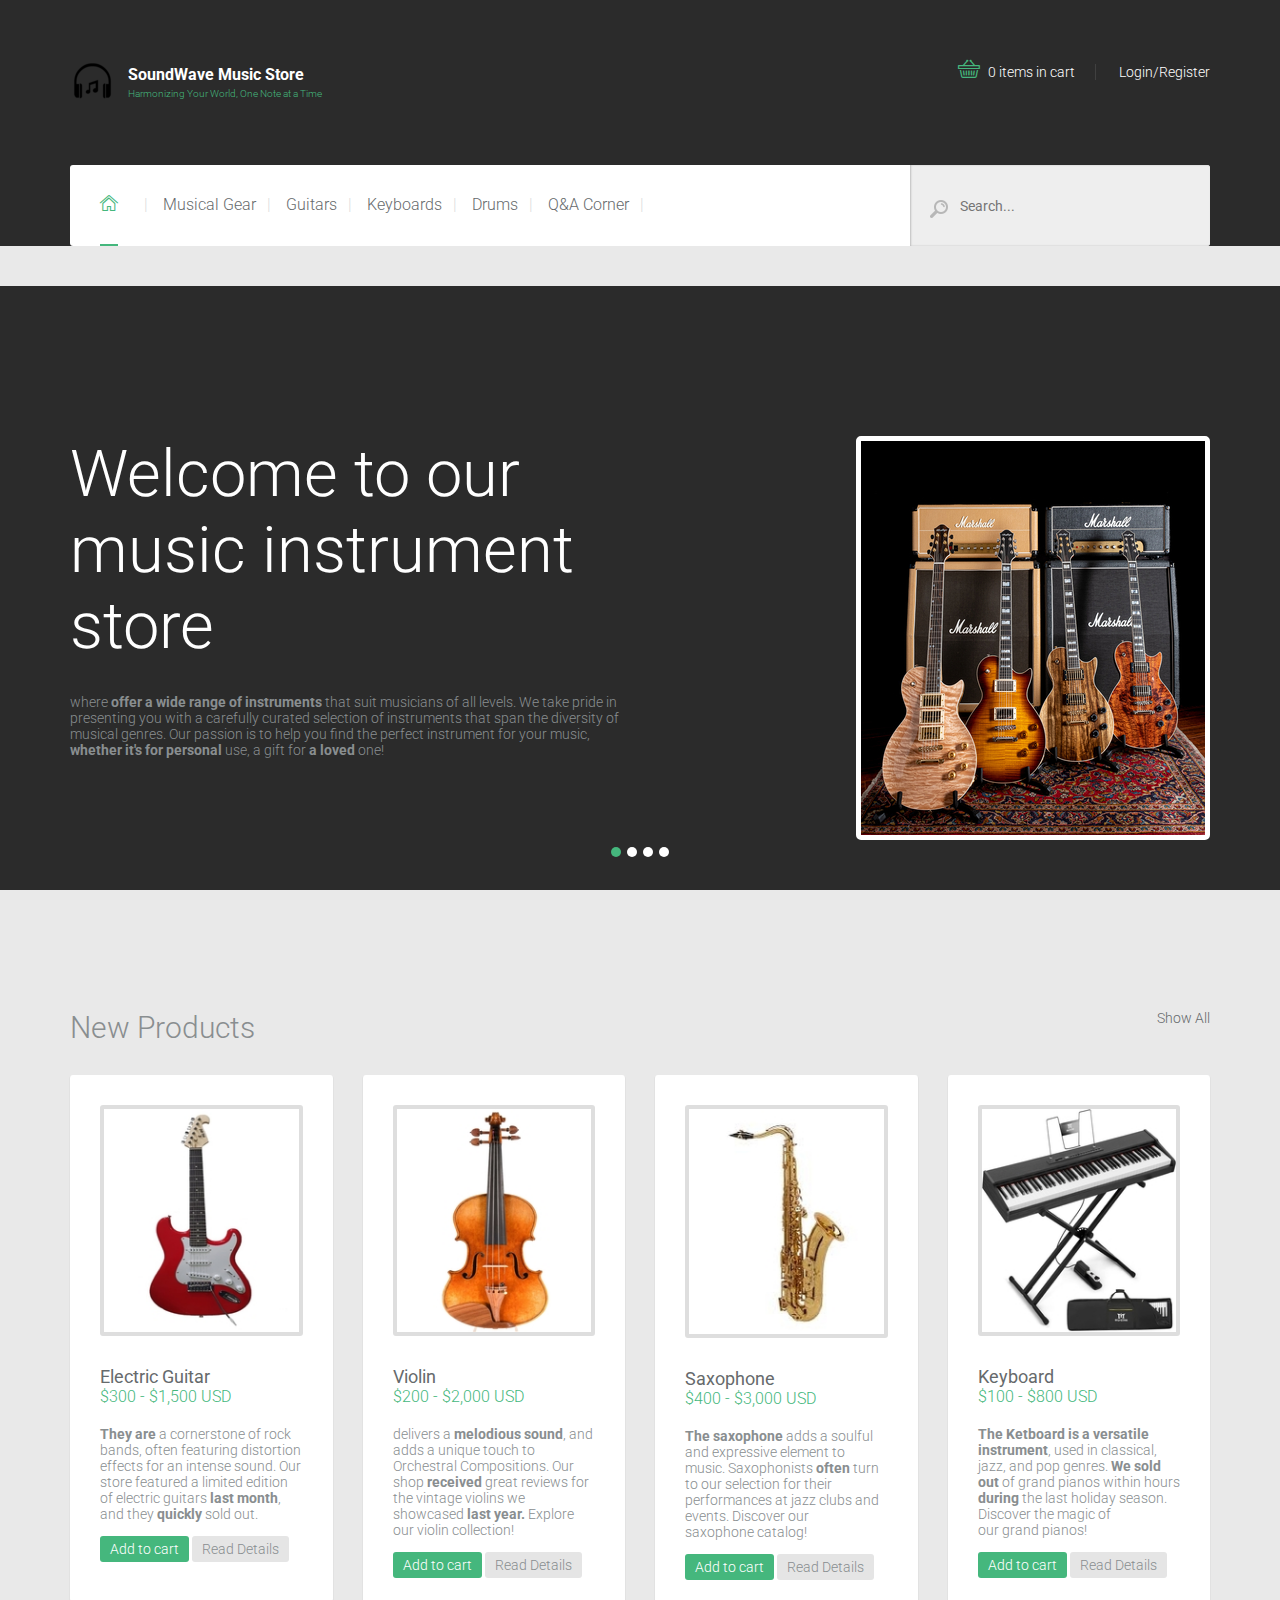
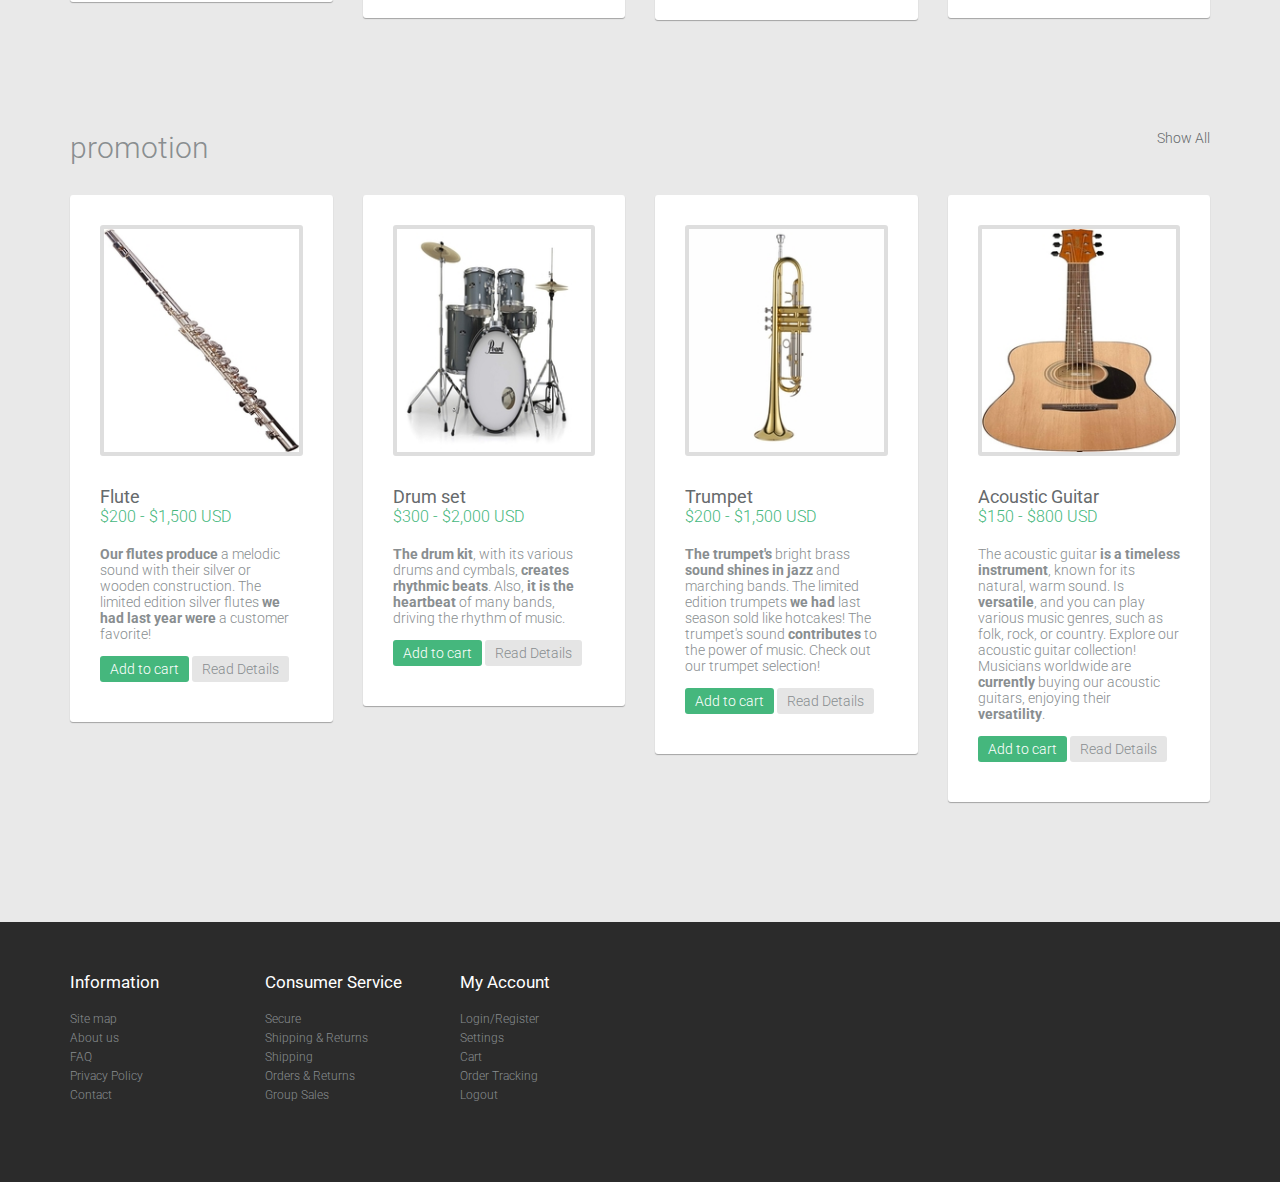
==== commit 7d628fee: "se actualiza a la version final" ====
--- a/index.html
+++ b/index.html
@@ -49,6 +49,7 @@
 							<li class="menu-item"><a href="Guitars.html">Guitars</a></li>
 							<li class="menu-item"><a href="Keyboards.html">Keyboards</a></li>
 							<li class="menu-item"><a href="Drum.html">Drums</a></li>
+							<li class="menu-item"><a href="Q&A Corner.html">Q&A Corner</a></li>
 
 						</ul> <!-- .menu -->
 						<div class="search-form">
@@ -66,10 +67,23 @@
 					<li data-bg-image="dummy/slide-1.jpg">
 						<div class="container">
 							<div class="slide-content">
-								<h2 class="slide-title">Guitars</h2>
+								<h2 class="slide-title">Welcome to our music instrument store</h2>
+								<small class="slide-subtitle"></small>
+								
+								<p>where <b>offer a wide range of instruments</b> that suit musicians of all levels. We take pride in presenting you with a carefully curated selection of instruments that span the diversity of musical genres. Our passion is to help you find the perfect instrument for your music, <b>whether it's for personal</b> use, a gift for<b> a loved</b> one!</p>
+
+							</div>
+
+							<img src="dummy/game-cover-1.jpg" class="slide-image">
+						</div>
+					</li>
+					<li data-bg-image="dummy/slide-1.jpg">
+						<div class="container">
+							<div class="slide-content">
+								<h2 class="slide-title">Acoustic Guitar:</h2>
 								<small class="slide-subtitle">$600 - $3,500 USD.</small>
 								
-								<p>Perfect for beginners and casual players. Affordable, basic design, and decent sound quality.</p>
+								<p>The acoustic guitar <b>is a timeless instrument</b>, known for its natural, warm sound. <b>versatile</b>, and you can play various music genres, such as folk, rock, or country. Explore our acoustic guitar collection! Musicians worldwide are <b>currently</b> buying our acoustic guitars, enjoying their versatility.</p>
 								
 								<a href="Guitars.html" class="button">See more</a>
 							</div>
@@ -83,7 +97,9 @@
 								<h2 class="slide-title">Keyboards / Pianos</h2>
 								<small class="slide-subtitle">$450 - $3,500 USD.</small>
 								
-								<p>Space-efficient upright piano with a traditional, rich sound. Suitable for smaller spaces and ideal for both practice and performance.</p>
+								<p><b>The piano is a versatile instrument</b>, used in classical, jazz, and pop genres.
+									<b>We sold out</b> of grand pianos within hours <b>during</b> the last holiday season.
+									Discover the magic of our grand pianos!</p>
 								
 								<a href="Keyboards.html" class="button">See more</a>
 							</div>
@@ -97,7 +113,9 @@
 								<h2 class="slide-title">Drums</h2>
 								<small class="slide-subtitle">$450 - $6,000 USD.</small>
 								
-								<p>An entry-level drum kit designed for new drummers. It includes essential components for learning and practicing, making it an affordable choice for beginners.</p>
+								<p><b>The drum kit</b>, with its various drums and cymbals, <b>creates rhythmic beats</b>. Also, <b>it is the heartbeat</b> of many bands, driving the rhythm of music.
+									Drummers worldwide are upgrading their kits with our latest models
+									 Explore our drum kit options!</p>
 								
 								<a href="Drum.html" class="button">See more</a>
 							</div>
@@ -126,7 +144,9 @@
 										</div>
 										<h3 class="product-title"><a href="#">Electric Guitar</a></h3>
 										<small class="price">$300 - $1,500 USD</small>
-										<p>Versatile and popular among rockers. Delivers a powerful sound.</p>
+										<p><b>They are</b> a cornerstone of rock bands, often featuring distortion effects for an intense sound.
+											Our store featured a limited edition of electric guitars <b>last month</b>, and they <b>quickly</b> sold out.
+											</p>
 										<a href="cart.html" class="button">Add to cart</a>
 										<a href="#" class="button muted">Read Details</a>
 									</div>
@@ -139,7 +159,9 @@
 										</div>
 										<h3 class="product-title"><a href="#">Violin</a></h3>
 										<small class="price">$200 - $2,000 USD</small>
-										<p>Classical string instrument, perfect for orchestral and solo performances.</p>
+										<p>delivers a <b>melodious sound</b>, and adds a unique touch to Orchestral Compositions.
+											Our shop <b>received</b> great reviews for the vintage violins we showcased <b>last year.</b>
+											Explore our violin collection!</p>
 										<a href="cart.html" class="button">Add to cart</a>
 										<a href="#" class="button muted">Read Details</a>
 									</div>
@@ -152,7 +174,9 @@
 										</div>
 										<h3 class="product-title"><a href="#">Saxophone</a></h3>
 										<small class="price">$400 - $3,000 USD</small>
-										<p>Known for its smooth, jazzy tones. Great for jazz and classical music.</p>
+										<p><b>The saxophone</b> adds a soulful and expressive element to music.
+											Saxophonists <b>often</b> turn to our selection for their performances at jazz clubs and events.
+											Discover our saxophone catalog!</p>
 										<a href="cart.html" class="button">Add to cart</a>
 										<a href="#" class="button muted">Read Details</a>
 									</div>
@@ -165,7 +189,9 @@
 										</div>
 										<h3 class="product-title"><a href="#">Keyboard</a></h3>
 										<small class="price">$100 - $800 USD</small>
-										<p>Versatile electronic keyboard suitable for beginners and professionals.</p>
+										<p><b>The Ketboard is a versatile instrument</b	>, used in classical, jazz, and pop genres.
+											<b>We sold out</b> of grand pianos within hours <b>during</b> the last holiday season.
+											Discover the magic of our grand pianos!</p>
 										<a href="cart.html" class="button">Add to cart</a>
 										<a href="#" class="button muted">Read Details</a>
 									</div>
@@ -190,7 +216,7 @@
 										</div>
 										<h3 class="product-title"><a href="#">Flute</a></h3>
 										<small class="price">$200 - $1,500 USD</small>
-										<p>Elegant and melodic wind instrument, often used in classical music.</p>
+										<p><b>Our flutes produce</b> a melodic sound with their silver or wooden construction. The limited edition silver flutes <b>we had last year were</b> a customer favorite!</p>
 										<a href="cart.html" class="button">Add to cart</a>
 										<a href="#" class="button muted">Read Details</a>
 									</div>
@@ -204,7 +230,8 @@
 										</div>
 										<h3 class="product-title"><a href="#">Drum set</a></h3>
 										<small class="price">$300 - $2,000 USD</small>
-										<p>Percussion ensemble for creating rhythm and beats. Ideal for bands.</p>
+										<p><b>The drum kit</b>, with its various drums and cymbals, <b>creates rhythmic beats</b>. Also, <b>it is the heartbeat</b> of many bands, driving the rhythm of music.
+										</p>
 										<a href="cart.html" class="button">Add to cart</a>
 										<a href="#" class="button muted">Read Details</a>
 									</div>
@@ -218,7 +245,9 @@
 										</div>
 										<h3 class="product-title"><a href="#">Trumpet</a></h3>
 										<small class="price">$200 - $1,500 USD</small>
-										<p>Bright and brassy brass instrument, commonly used in jazz and brass bands.</p>
+										<p><b>The trumpet's</b> bright brass <b>sound shines in jazz</b> and marching bands.
+											The limited edition trumpets <b>we had</b> last season sold like hotcakes!
+											 The trumpet's sound <b>contributes</b> to the power of music. Check out our trumpet selection!</p>
 										<a href="cart.html" class="button">Add to cart</a>
 										<a href="#" class="button muted">Read Details</a>
 									</div>
@@ -232,7 +261,7 @@
 										</div>
 										<h3 class="product-title"><a href="#">Acoustic Guitar</a></h3>
 										<small class="price">$150 - $800 USD</small>
-										<p>Great for folk and acoustic music. Offers warm and natural tones.</p>
+										<p>The acoustic guitar <b>is a timeless instrument</b>, known for its natural, warm sound. Is <b>versatile</b>, and you can play various music genres, such as folk, rock, or country. Explore our acoustic guitar collection! Musicians worldwide are <b>currently</b> buying our acoustic guitars, enjoying their <b>versatility</b>.</p>
 										<a href="cart.html" class="button">Add to cart</a>
 										<a href="#" class="button muted">Read Details</a>
 									</div>
